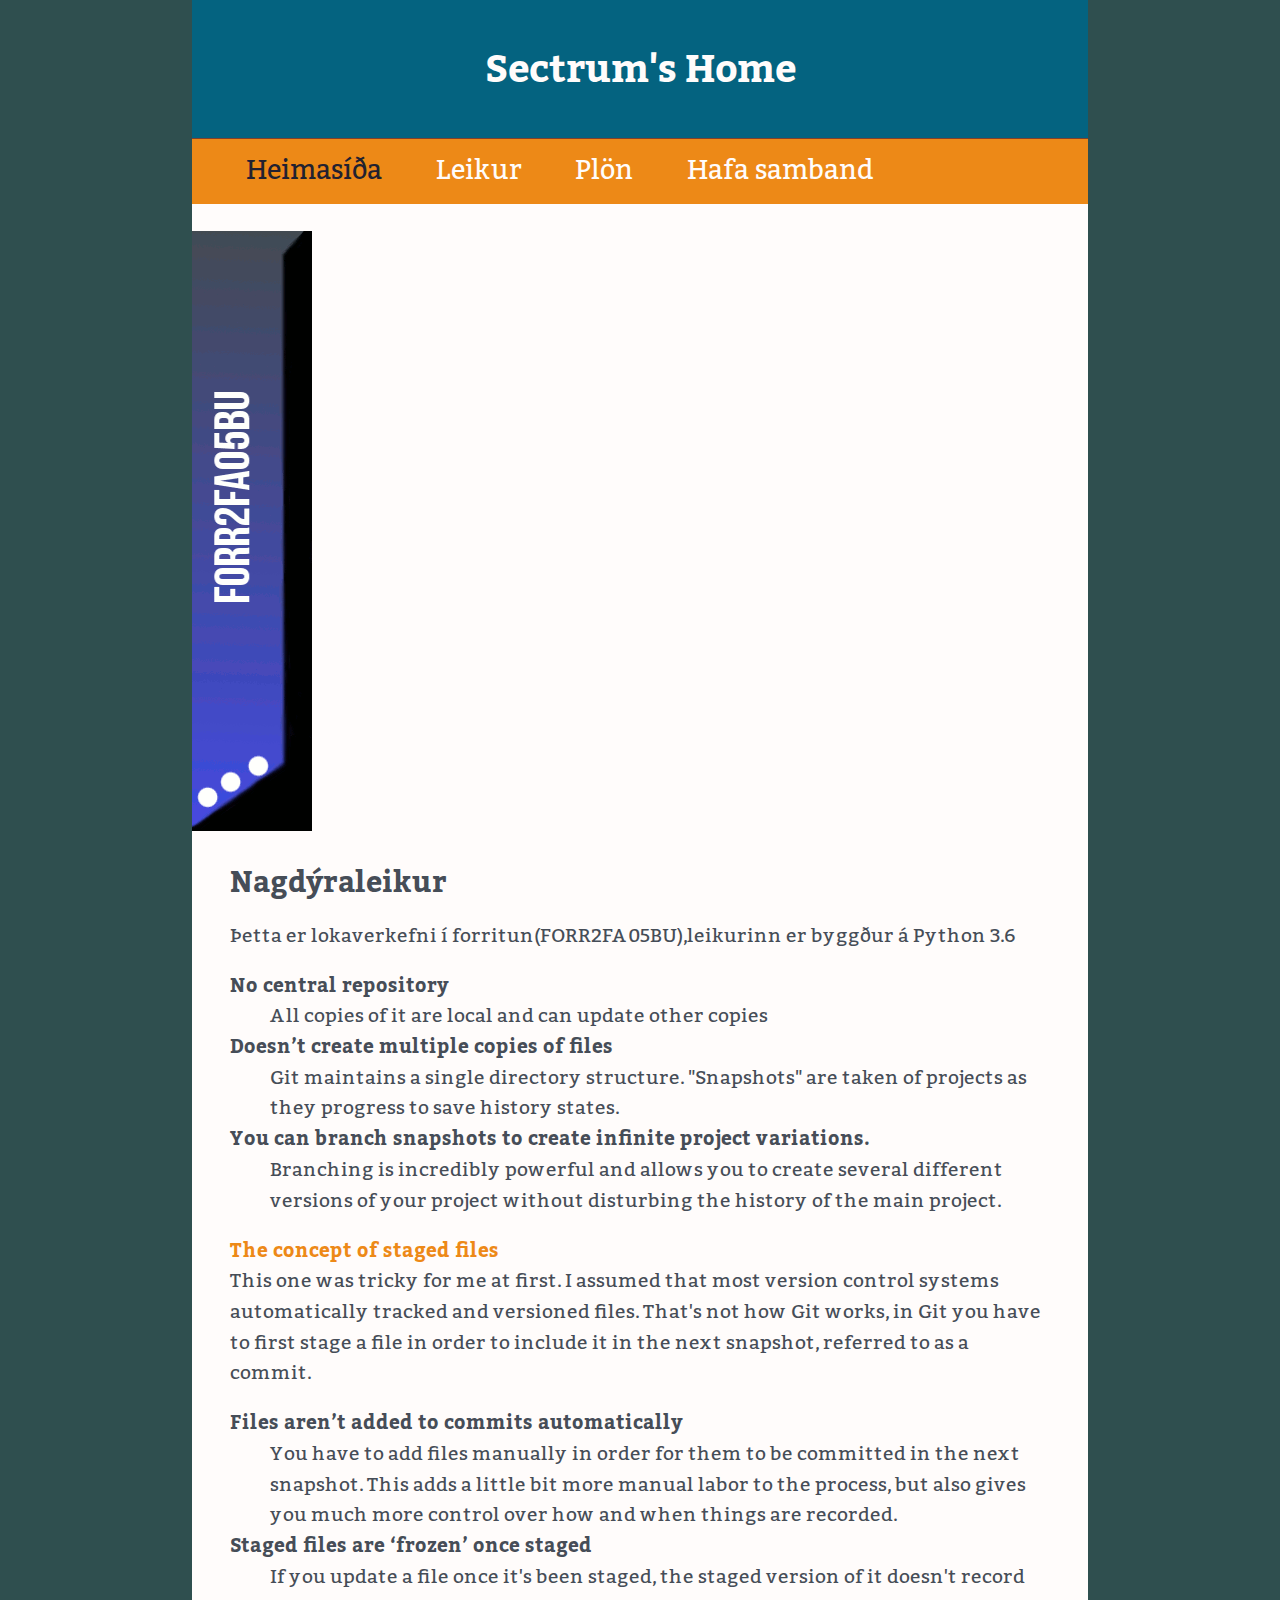
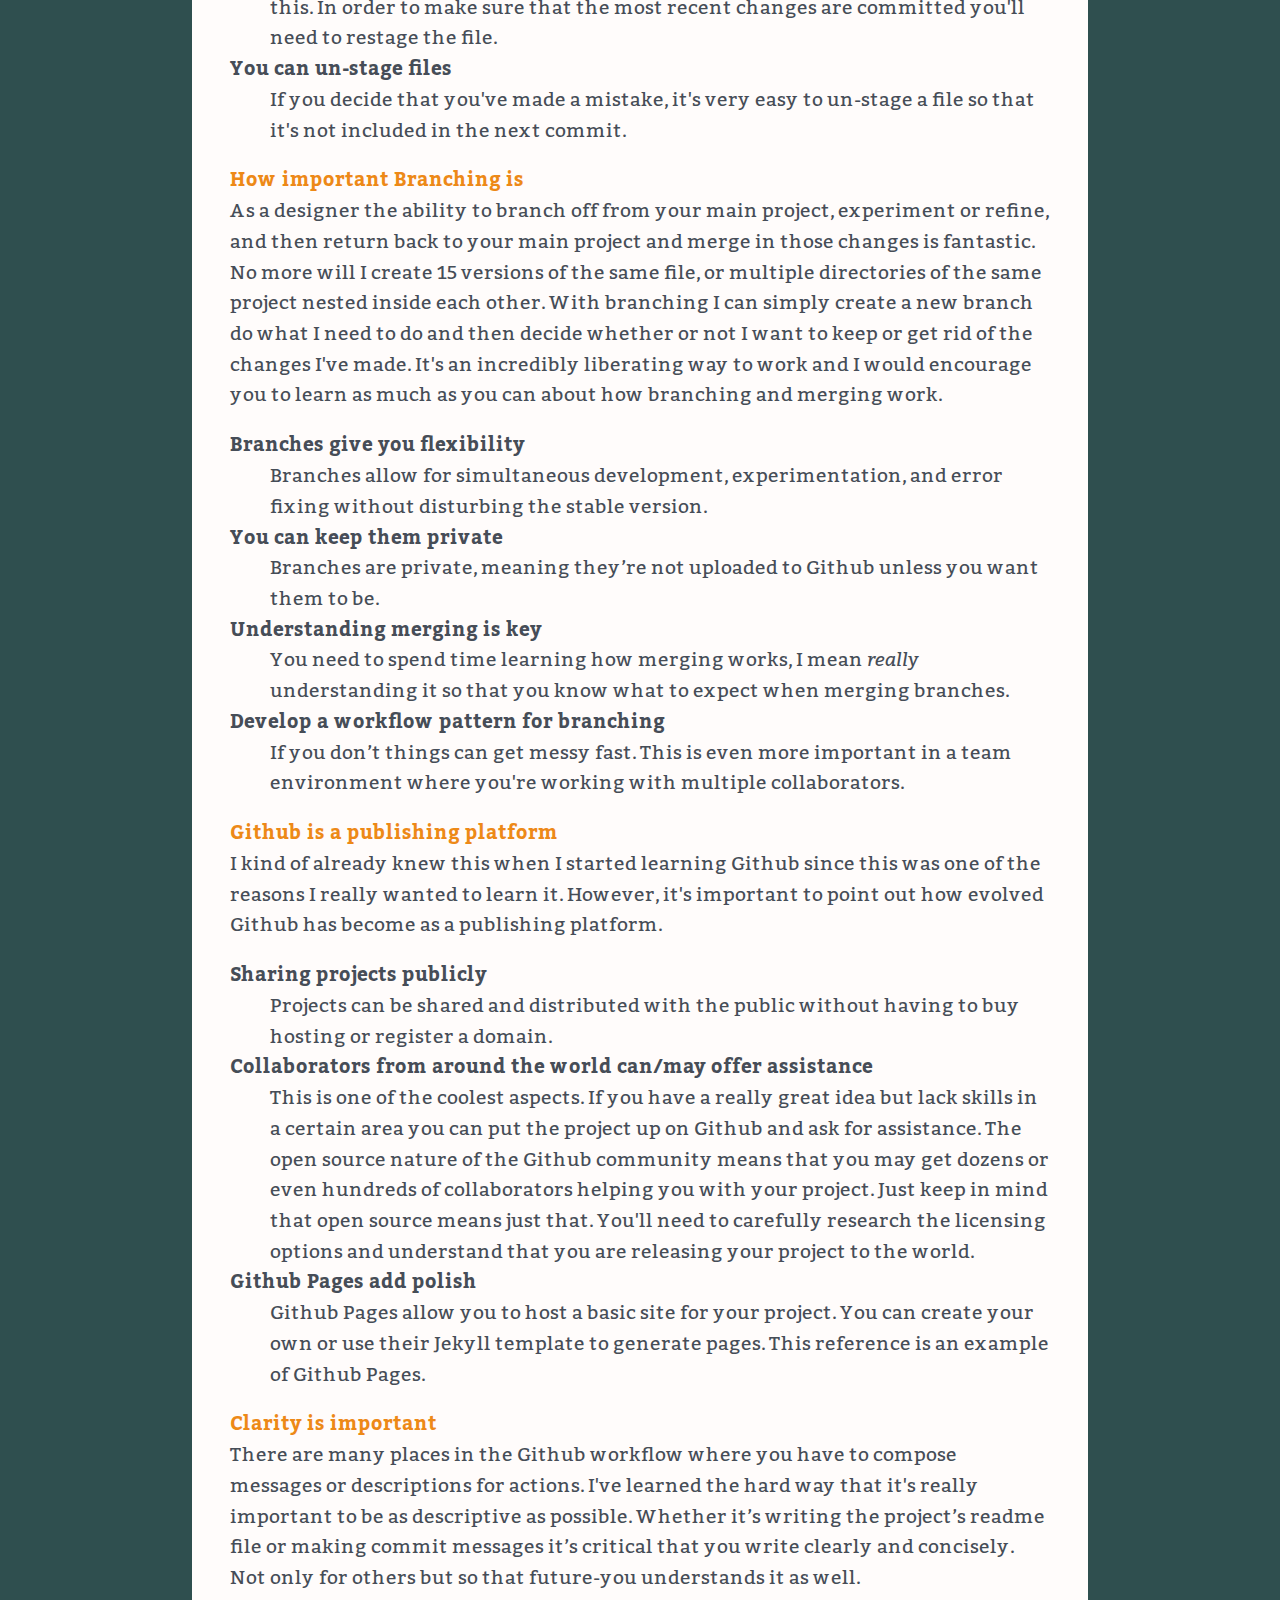
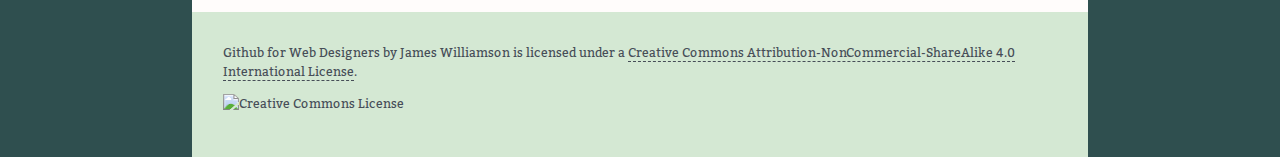
==== docs/index.html @ 7b3f7ff1 "Add files via upload" ====
<!DOCTYPE html>
<html>
  <head>
    <meta http-equiv="Content-Type" content="text/html; charset=UTF-8">
    <meta http-equiv="X-UA-Compatible" content="IE=edge,chrome=1">
    <meta name="viewport" content="width=device-width">
    <title>Learning Github</title>
    <meta name="description" content="Github for Web Designers">
    <link rel="stylesheet" href="main.css">
  </head>

  <body>
    <header>
     <h1> <a href="index.html" title="home"> Sectrum's Home</a></h1>
    </header>
    <nav id="pageNav" role="navigation" class="cf">
      <ul>
        <li><a href="index.html" title="concepts" class="current">Heimasíða</a></li>
        <li><a href="leikur.html" title="leikur">Leikur</a></li>
        <li><a href="plan.html" title="plan">Plön</a></li>
        <li><a href="contact.html" title="contact">Hafa samband</a></li>
      </ul>
    </nav>
    <p class="gif">
      <img src="ad.gif" alt="">
    </p>
    <main>
    <h2>Nagdýraleikur</h2>
    <p>Þetta er lokaverkefni í forritun(FORR2FA05BU),leikurinn er byggður á Python 3.6
    </p>
    <dl>
      <dt>No central repository
      </dt>
      <dd>All copies of it are local and can update other copies</dd>
      <dt>Doesn’t create multiple copies of files
      </dt>
      <dd>Git maintains a single directory structure. "Snapshots" are taken of projects as they progress to save history states.</dd>
      <dt>You can branch snapshots to create infinite project variations.
      </dt>
      <dd>Branching is incredibly powerful and allows you to create several different versions of your project without disturbing the history of the main project.</dd>
    </dl>
    <h4>The concept of staged files</h4>
    <p>This one was tricky for me at first. I assumed that most version control systems automatically tracked and versioned files. That's not how Git works, in Git you have to first stage a file in order to include it in the next snapshot, referred to as a commit.</p>
    <dl>
      <dt>Files aren’t added to commits automatically
      </dt>
      <dd>You have to add files manually in order for them to be committed in the next snapshot. This adds a little bit more manual labor to the process, but also gives you much more control over how and when things are recorded.</dd>
      <dt>Staged files are ‘frozen’ once staged
      </dt>
      <dd>If you update a file once it's been staged, the staged version of it doesn't record this. In order to make sure that the most recent changes are committed you'll need to restage the file.</dd>
      <dt>You can un-stage files
      </dt>
      <dd>If you decide that you've made a mistake, it's very easy to un-stage a file so that it's not included in the next commit.</dd>
    </dl>
    <h4>How important Branching is</h4>
    <p>As a designer the ability to branch off from your main project, experiment or refine, and then return back to your main project and merge in those changes is fantastic. No more will I create 15 versions of the same file, or multiple directories of the same project nested inside each other. With branching I can simply create a new branch do what I need to do and then decide whether or not I want to keep or get rid of the changes I've made. It's an incredibly liberating way to work and I would encourage you to learn as much as you can about how branching and merging work.</p>
    <dl>
      <dt>Branches give you flexibility
      </dt>
      <dd>Branches allow for simultaneous development, experimentation, and error fixing without disturbing the stable version. </dd>
      <dt>You can keep them private
      </dt>
      <dd>Branches are private, meaning they’re not uploaded to Github unless you want them to be.</dd>
      <dt>Understanding merging is key
      </dt>
      <dd>You need to spend time learning how merging works, I mean <em>really</em> understanding it so that you know what to expect when merging branches.</dd>
      <dt>Develop a workflow pattern for branching 
      </dt>
      <dd>If you don’t things can get messy fast. This is even more important in a team environment where you're working with multiple collaborators.</dd>
    </dl>
    <h4>Github is a publishing platform</h4>
    <p>I kind of already knew this when I started learning Github since this was one of the reasons I really wanted to learn it. However, it's important to point out how evolved Github has become as a publishing platform.</p>
    <dl>
      <dt>Sharing projects publicly
      </dt>
      <dd>Projects can be shared and distributed with the public without having to buy hosting or register a domain.</dd>
      <dt>Collaborators from around the world can/may offer assistance
      </dt>
      <dd>This is one of the coolest aspects. If you have a really great idea but lack skills in a certain area you can put the project up on Github and ask for assistance. The open source nature of the Github community means that you may get dozens or even hundreds of collaborators helping you with your project. Just keep in mind that open source means just that. You'll need to carefully research the licensing options and understand that you are releasing your project to the world.</dd>
      <dt>Github Pages add polish
      </dt>
      <dd>Github Pages allow you to host a basic site for your project. You can create your own or use their Jekyll template to generate pages. This reference is an example of Github Pages.</dd>
    </dl>
    <h4>Clarity is important</h4>
    <p>There are many places in the Github workflow where you have to compose messages or descriptions for actions. I've learned the hard way that it's really important to be as descriptive as possible. Whether it’s writing the project’s readme file or making commit messages it’s critical that you write clearly and concisely. Not only for others but so that future-you understands it as well.
      </p><figure></figure>
    <p></p>
    </main>
    <footer>
      <p class="license">Github for Web Designers</span> by James Williamson</a> is licensed under a <a rel="license" href="http://creativecommons.org/licenses/by-nc-sa/4.0/">Creative Commons Attribution-NonCommercial-ShareAlike 4.0 International License</a>. <a rel="license" href="http://creativecommons.org/licenses/by-nc-sa/4.0/" class="img"><br><img alt="Creative Commons License" src="88x31.png"></a></p>
    </footer>
</body>
</html>
<!-- --->
---- docs/main.css ----
@font-face {
    font-family: 'bitter';
    src: url('../_fonts/bitter-regular.eot');
    }

@font-face {
    font-family: 'bitter';
    src: url([data-uri]) format('woff'),
         url('../_fonts/bitter-regular.ttf') format('truetype'),
         url('../_fonts/bitter-regular.svg#bitter') format('svg');
    font-weight: normal;
    font-style: normal;
}

@font-face {
    font-family: 'bitter';
    src: url('../_fonts/bitter-italic.eot');
    }

@font-face {
    font-family: 'bitter';
    src: url([data-uri]) format('woff'),
         url('../_fonts/bitter-italic.ttf') format('truetype'),
         url('../_fonts/bitter-italic.svg#bitter') format('svg');
    font-weight: normal;
    font-style: italic;
}
@font-face {
    font-family: 'bitter';
    src: url('../_fonts/bitter-bold.eot');
    }

@font-face {
    font-family: 'bitter';
    src: url([data-uri]) format('woff'),
         url('../_fonts/bitter-bold.ttf') format('truetype'),
         url('../_fonts/bitter-bold.svg#bitter') format('svg');
    font-weight: bold;
    font-style: normal;
}

@font-face {
    font-family: 'bitter';
    src: url('../_fonts/bitter-bolditalic.eot');
    }

@font-face {
    font-family: 'bitter';
    src: url([data-uri]) format('woff'),
         url('../_fonts/bitter-bolditalic.ttf') format('truetype'),
         url('../_fonts/bitter-bolditalic.svg#bitter') format('svg');
    font-weight: bold;
    font-style: italic;
}

@font-face {
    font-family: 'chunky_mobile';
    src: url('../_fonts/chunkymobile-regular.eot');
    }

@font-face {
    font-family: 'chunky_mobile';
    src: url([data-uri]) format('woff'),
         url('../_fonts/chunkymobile-regular.ttf') format('truetype'),
         url('../_fonts/chunkymobile-regular.svg#chunky_mobile') format('svg');
    font-weight: normal;
    font-style: normal;
}

html {
  -ms-text-size-adjust: 100%;
  -webkit-text-size-adjust: 100%;
  background: rgb(47,79,79);
}
html, body  {
	margin: 0;
}
body {
	background: rgb(255,252,251);
	margin: 0 auto;
	width: 70%;
	font-family: bitter, Georgia, serif;
	font-size: 1.2em;
	font-weight: 400;
	line-height:1.6;
	-webkit-box-sizing: border-box;
	-moz-box-sizing: border-box;
	box-sizing: border-box;
	color: rgb(70,77,87);
}
article,aside,details,figcaption,figure,footer,header,main,nav,section,summary {
  display: block;
}

h1,h2,h3,h4,h5,h6,p {
	margin-top: 0;
	margin-bottom:1em;
}
h4 {
	margin-bottom: 0;
	color: rgb(237,137,23);
}


a {
  background: transparent;
  color: inherit;
  text-decoration: none;
  border-bottom: 1px dashed;
}

a.img, a.img:hover {
	border: none;
}
a:active,
a:hover {
  outline: 0;
  border: none;
  background: rgb(112,128,144);
}

b,strong {
  font-weight: bold;
}

sub,
sup {
  font-size: 75%;
  line-height: 0;
  position: relative;
  vertical-align: baseline;
}
sup {
  top: -0.5em;
}
sub {
  bottom: -0.25em;
}
img {
  border: 0;
  max-width: 100%; 
}

svg:not(:root) {
  overflow: hidden;
}

pre {
	background: black;
	padding: 1em 2em;
	color: #F2EFB5;
	font-size: 1.4em;
	white-space: pre-wrap; 
 	white-space: -moz-pre-wrap;  
	white-space: -pre-wrap;      
	white-space: -o-pre-wrap;  
	word-wrap: break-word;
	overflow: auto;
	margin-bottom: 0.2em;
}
 span[data-icon]:before {
	font-family: chunky_mobile;
	content: attr(data-icon);
	speak: none;
	font-weight: 400;
	font-style: normal;
	font-variant: normal;
	text-transform:none;
	display: inline-block;
	font-size: 2em;
	line-height: 1;
	-webkit-font-smoothing: antialiased;
	-moz-osx-font-smoothing: grayscale;
    }
	
header,main,footer {
	padding: 0 2em;
}
header {
	 border-bottom:1px solid rgb(127,64,45);
	 background: rgb(4,99,128);
	 text-align: center;
 }
header a {
	border: none;
}

header a:hover {
	background: none;
}
header h1 {
	 color: rgb(255,252,251);
	 padding-top: 1em;
 }
nav {
	margin-bottom: 1.4em;
}
nav ul {
	list-style: none;
}
nav ul, nav li {
	margin: 0;
	padding: 0;
}
nav a {
	text-align: center;
	font-size:1.4em;
	color: rgb(4,99,128);
	font-weight: bold;
	display: block;
	border: none;
	margin-bottom:0.5em;
}
nav a:hover {
	background: none;
}
 main h2 {
	 margin-top: 0.2em;
	 margin-bottom: 0.5em;
 }
  main h3 {
	 margin-top: 0.2em;
	 margin-bottom: 0;
 }
 main h4 {
	 margin-top: 0.5em;
 }
 main dt {
	 font-weight: bold;
 }
 .glossary dd {
	 margin-bottom:1.4em;
 }
 pre + p {
	 margin-bottom: 2em;
 }
 footer {
	 background: rgb(212,232,211);
	 padding: 2em;
	 font-size: 0.8em;
	 margin-top:1em;
 }
 .license {
	 font-size: 0.8em;
 }
 .license img {
	 display:block;
	 margin-top: 1em;
	 border: 0;
 }


button, input,optgroup,select,textarea {
  margin: 0;
}


button {
  overflow: visible;
}

button,
html input[type="button"],
input[type="reset"],
input[type="submit"] {
  -webkit-appearance: button; 
  cursor: pointer; 
}
button::-moz-focus-inner,
input::-moz-focus-inner {
  border: 0;
  padding: 0;
}

input {
  line-height: normal;
}


input[type="search"] {
  -webkit-appearance: textfield;
  -moz-box-sizing: content-box;
  -webkit-box-sizing: content-box;
  box-sizing: content-box;
}

input[type="search"]::-webkit-search-cancel-button,
input[type="search"]::-webkit-search-decoration {
  -webkit-appearance: none;
}

textarea {
  overflow: auto;
}
.cf:before,
.cf:after {
    content:"";
    display:table;
}
.cf:after {
    clear:both;
}
.cf {
    zoom:1;
}
.cr {
	clear: right;
}
.cl {
	clear: left;
}
.cb {
	clear: both;
}
.block {
	display: block;
}
.inline-block {
	display: inline-block;
}

@media only screen and (max-width : 60em) {
body {
		 width: 100%;
		 margin: 0;
	 }
span[data-icon]:before {
	display:block;
	margin-bottom: 0.2em;
    }	
header h1 {
		font-size: 1.4em;
}
pre {
	font-size: 1em;
}
dd {
	padding: 0;
	margin-left: 0;
	margin-bottom: 0.6em;
}
}
/*  navigation */
@media only screen and (min-width : 48em) {
nav {
	margin-bottom: 1.4em;
	background:rgb(237,137,23);
	height: 3em;
	padding: 0.2em 0;
}
nav ul {
	list-style: none;
}
nav ul, nav li {
	margin: 0;
	padding: 0;
}
nav li {
	float:left;
}
nav a {
	font-size:1.4em;
	color: rgb(255,252,251);
	display: block;
	border: none;
	line-height:2;
	font-weight:normal;
	margin-left: 2em;
}
nav a.current {
	color: rgb(34,33,48);
}
nav a:hover {
	background: none;
	color: rgb(34,33,48);
}
}
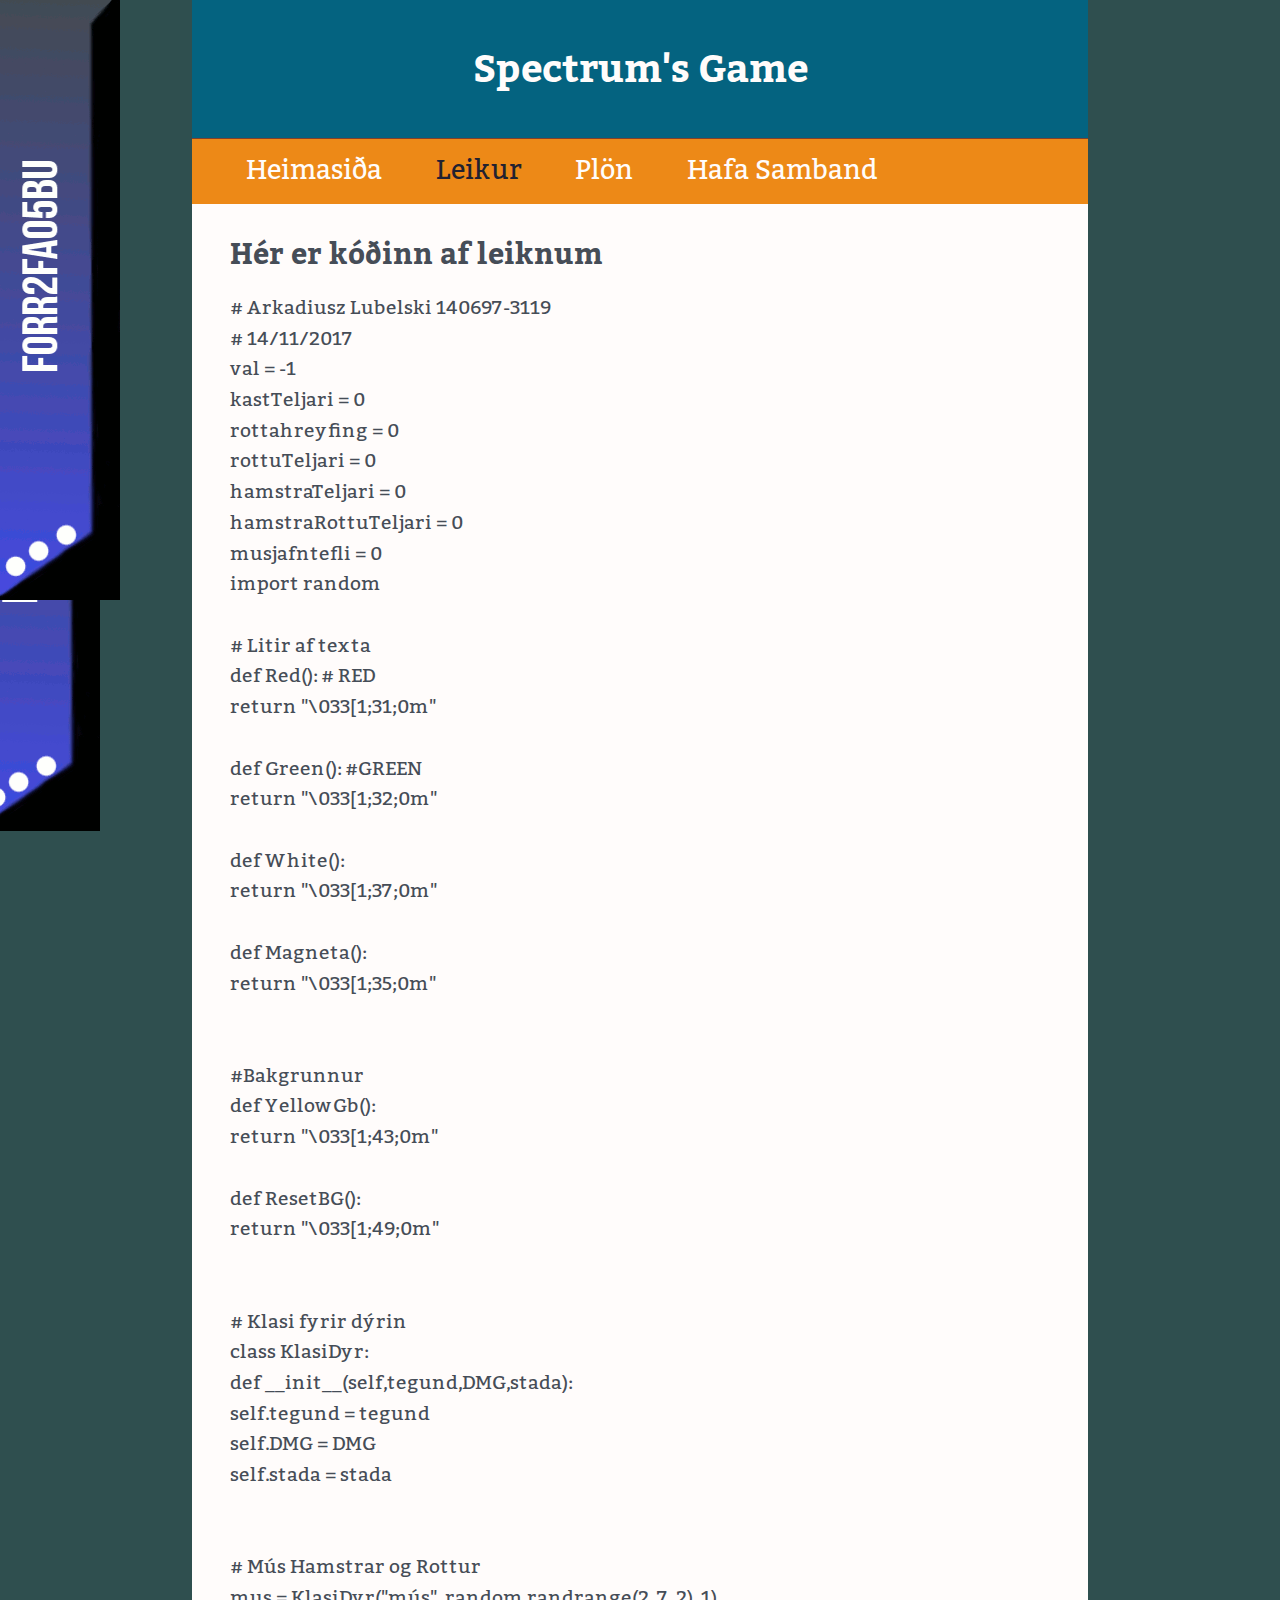
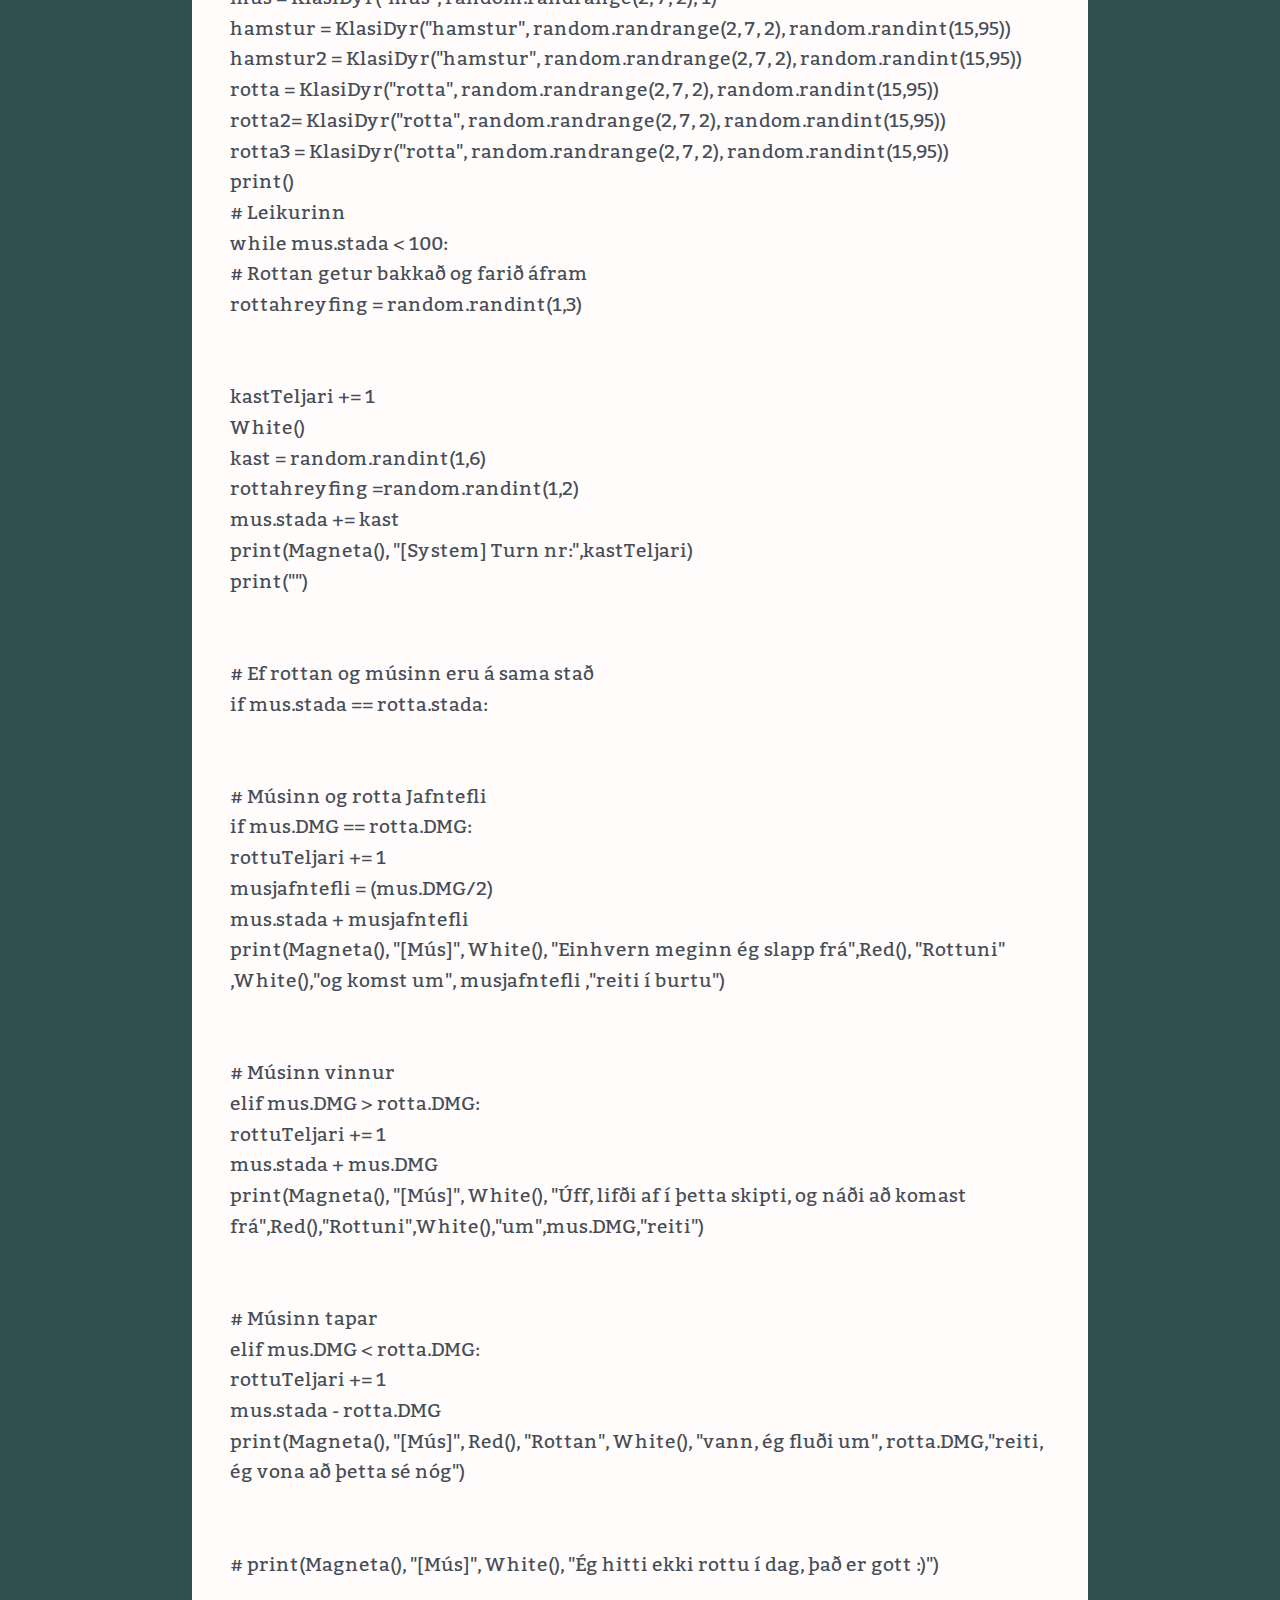
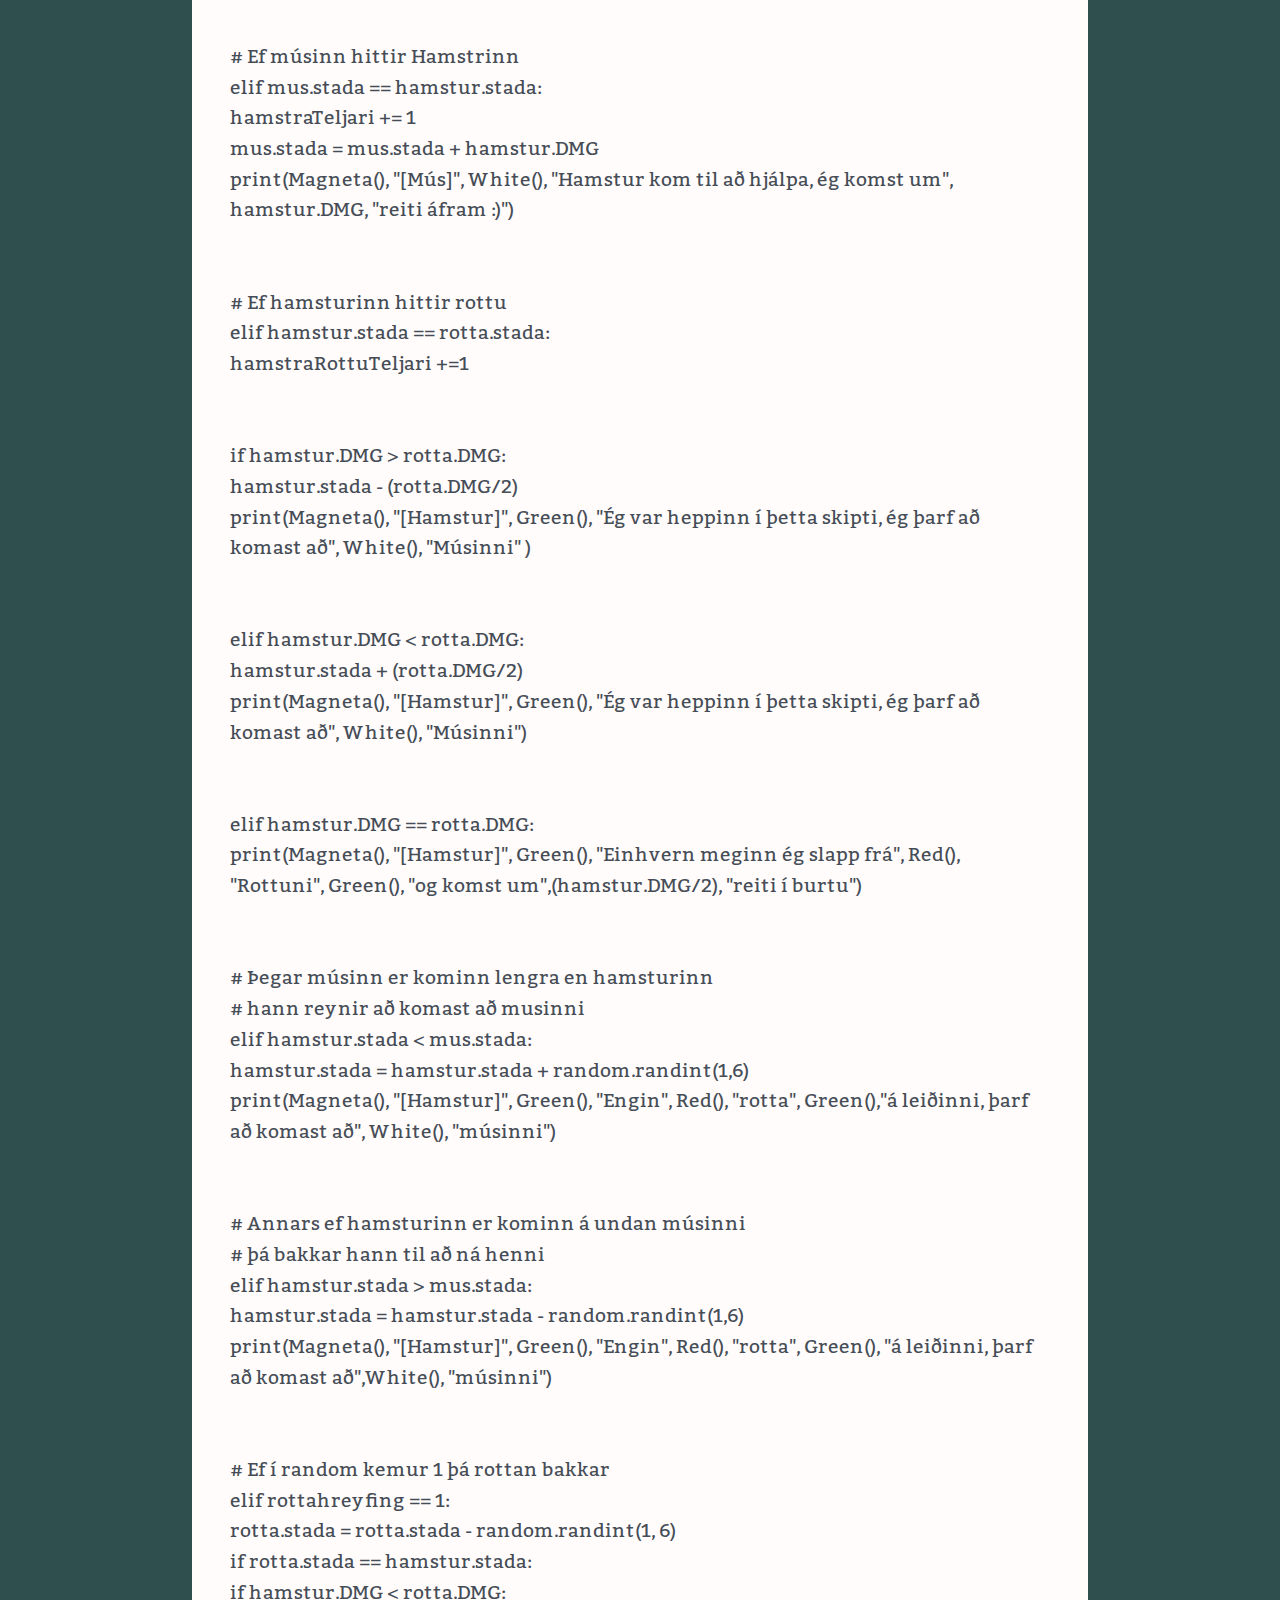
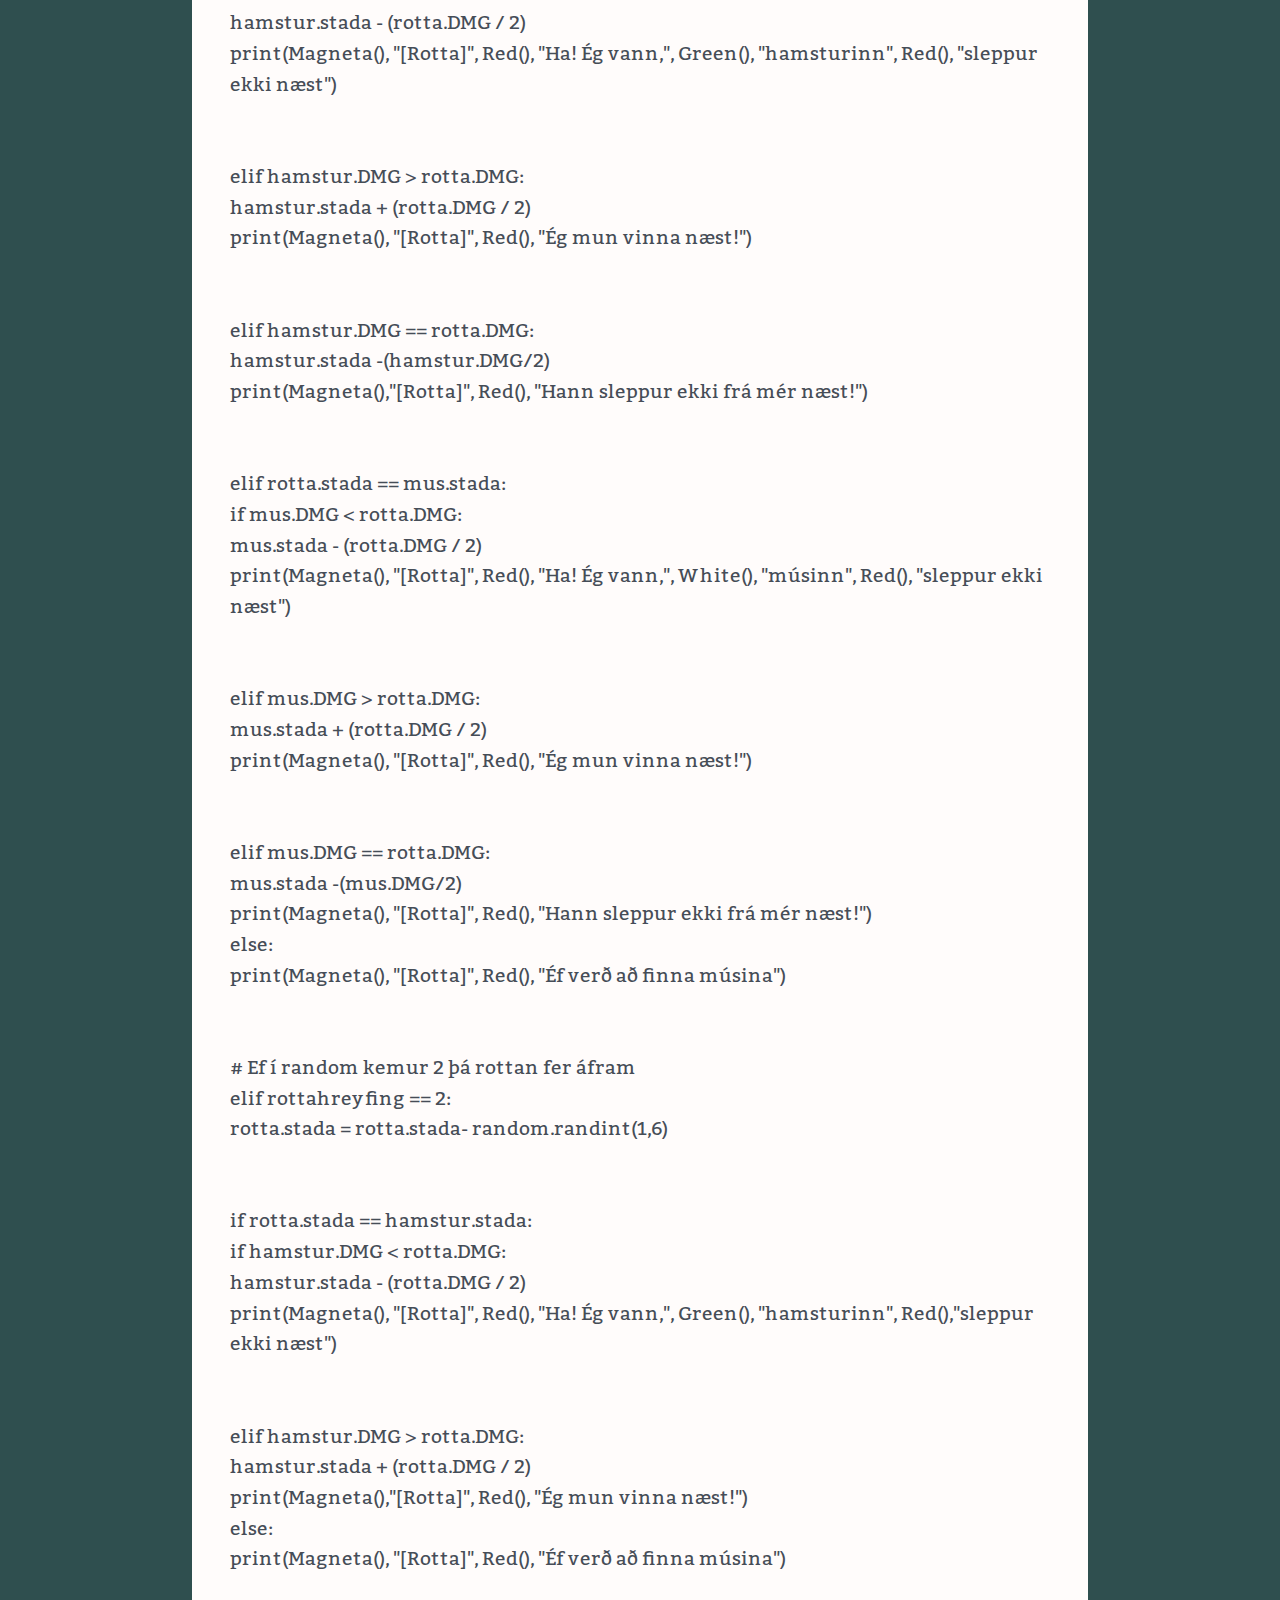
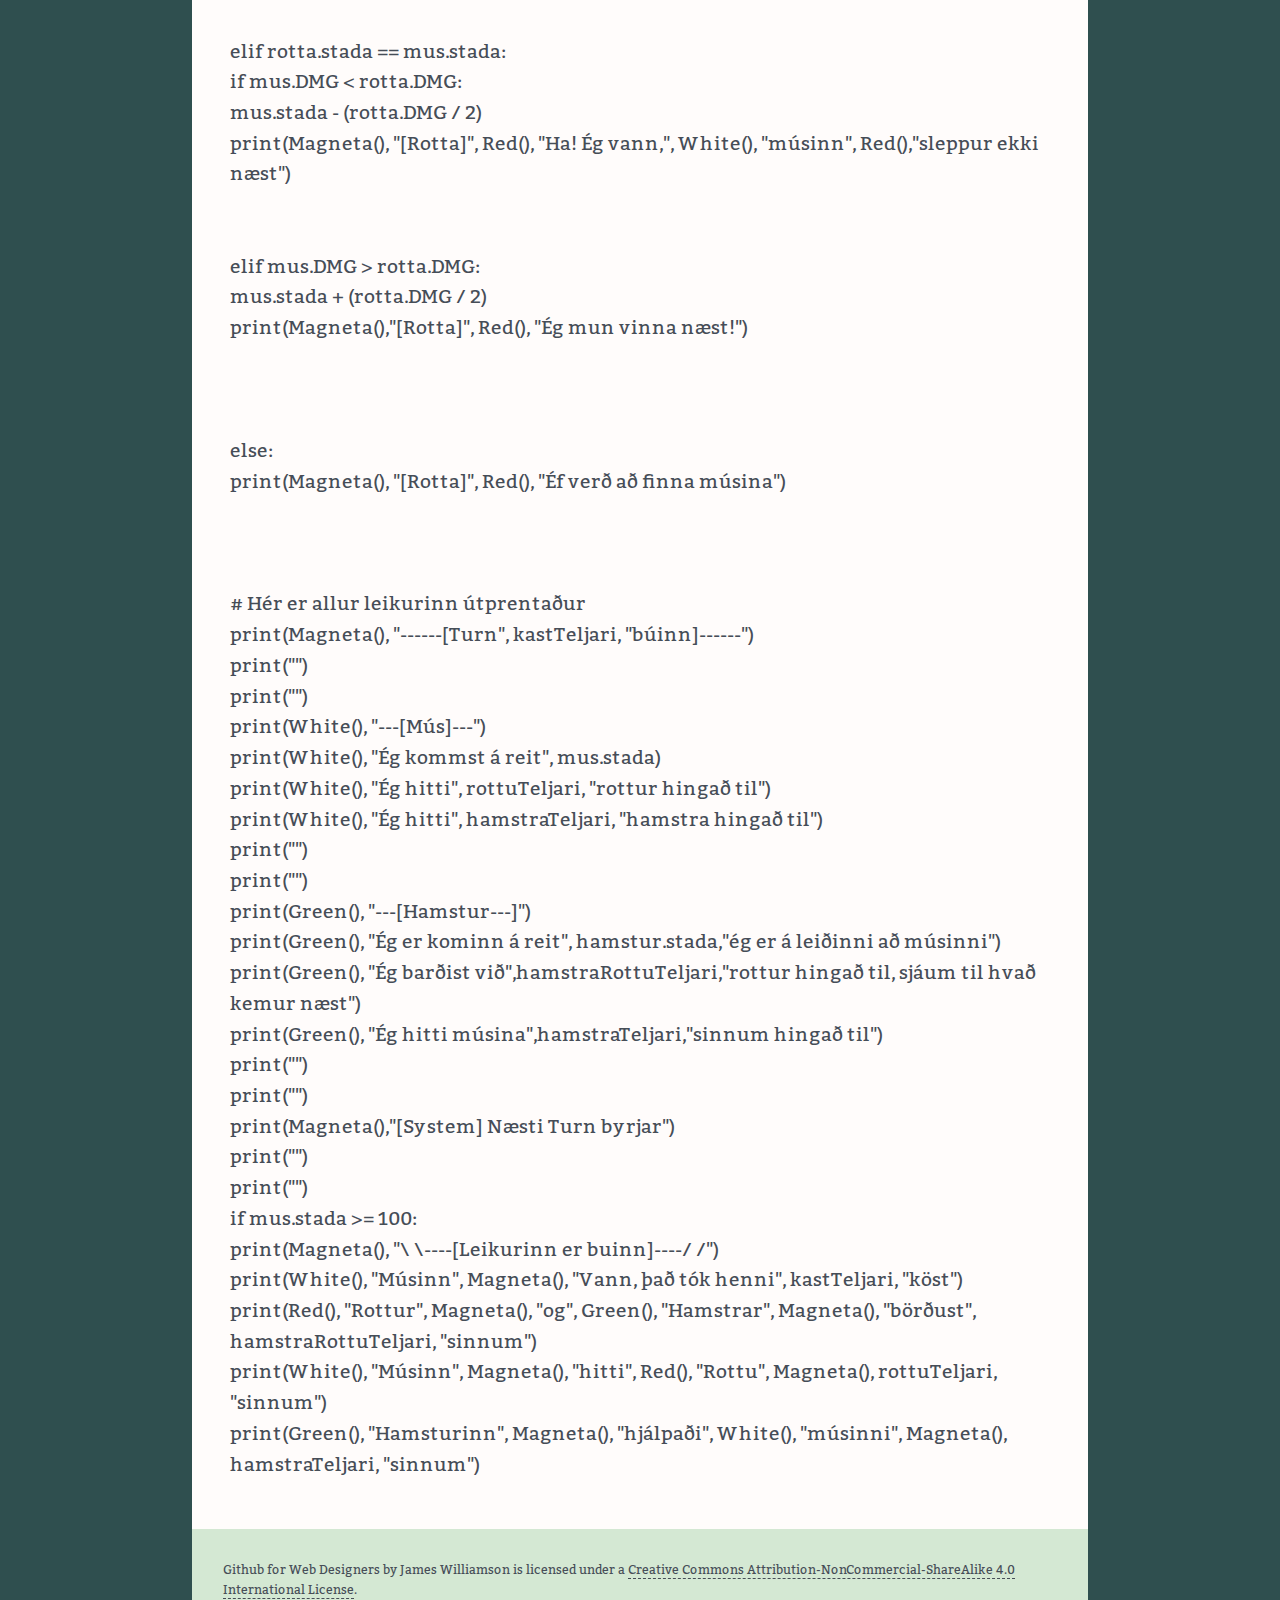
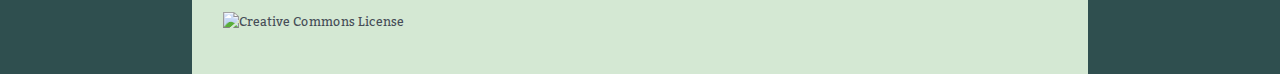
==== commit 7fdf6b60: "Update index.html" ====
--- a/docs/index.html
+++ b/docs/index.html
@@ -4,91 +4,250 @@
     <meta http-equiv="Content-Type" content="text/html; charset=UTF-8">
     <meta http-equiv="X-UA-Compatible" content="IE=edge,chrome=1">
     <meta name="viewport" content="width=device-width">
-    <title>Learning Github</title>
+    <title>Lokaverkefni</title>
     <meta name="description" content="Github for Web Designers">
     <link rel="stylesheet" href="main.css">
   </head>
-
   <body>
     <header>
-     <h1> <a href="index.html" title="home"> Sectrum's Home</a></h1>
+     <h1> <a href="index.html" title="home"></span>Spectrum's Game</a></h1>
     </header>
     <nav id="pageNav" role="navigation" class="cf">
       <ul>
-        <li><a href="index.html" title="concepts" class="current">Heimasíða</a></li>
-        <li><a href="leikur.html" title="leikur">Leikur</a></li>
+        <li><a href="index.html" title="heimasida">Heimasiða</a></li>
+        <li><a href="leikur.html" title="leikur" class="current">Leikur</a>
         <li><a href="plan.html" title="plan">Plön</a></li>
-        <li><a href="contact.html" title="contact">Hafa samband</a></li>
+        <li><a href="contact.html" title="samband">Hafa Samband</a></li>
       </ul>
     </nav>
-    <p class="gif">
+    <main>
+    <p class="gif" style="position: fixed; float: left; margin-left: -250px">
       <img src="ad.gif" alt="">
     </p>
-    <main>
-    <h2>Nagdýraleikur</h2>
-    <p>Þetta er lokaverkefni í forritun(FORR2FA05BU),leikurinn er byggður á Python 3.6
+    <p class="gif" style="    position:fixed;
+     top: 0;
+     left: 0;
+     width: 100%;">
+      <img src="ad.gif" alt="">
     </p>
-    <dl>
-      <dt>No central repository
-      </dt>
-      <dd>All copies of it are local and can update other copies</dd>
-      <dt>Doesn’t create multiple copies of files
-      </dt>
-      <dd>Git maintains a single directory structure. "Snapshots" are taken of projects as they progress to save history states.</dd>
-      <dt>You can branch snapshots to create infinite project variations.
-      </dt>
-      <dd>Branching is incredibly powerful and allows you to create several different versions of your project without disturbing the history of the main project.</dd>
-    </dl>
-    <h4>The concept of staged files</h4>
-    <p>This one was tricky for me at first. I assumed that most version control systems automatically tracked and versioned files. That's not how Git works, in Git you have to first stage a file in order to include it in the next snapshot, referred to as a commit.</p>
-    <dl>
-      <dt>Files aren’t added to commits automatically
-      </dt>
-      <dd>You have to add files manually in order for them to be committed in the next snapshot. This adds a little bit more manual labor to the process, but also gives you much more control over how and when things are recorded.</dd>
-      <dt>Staged files are ‘frozen’ once staged
-      </dt>
-      <dd>If you update a file once it's been staged, the staged version of it doesn't record this. In order to make sure that the most recent changes are committed you'll need to restage the file.</dd>
-      <dt>You can un-stage files
-      </dt>
-      <dd>If you decide that you've made a mistake, it's very easy to un-stage a file so that it's not included in the next commit.</dd>
-    </dl>
-    <h4>How important Branching is</h4>
-    <p>As a designer the ability to branch off from your main project, experiment or refine, and then return back to your main project and merge in those changes is fantastic. No more will I create 15 versions of the same file, or multiple directories of the same project nested inside each other. With branching I can simply create a new branch do what I need to do and then decide whether or not I want to keep or get rid of the changes I've made. It's an incredibly liberating way to work and I would encourage you to learn as much as you can about how branching and merging work.</p>
-    <dl>
-      <dt>Branches give you flexibility
-      </dt>
-      <dd>Branches allow for simultaneous development, experimentation, and error fixing without disturbing the stable version. </dd>
-      <dt>You can keep them private
-      </dt>
-      <dd>Branches are private, meaning they’re not uploaded to Github unless you want them to be.</dd>
-      <dt>Understanding merging is key
-      </dt>
-      <dd>You need to spend time learning how merging works, I mean <em>really</em> understanding it so that you know what to expect when merging branches.</dd>
-      <dt>Develop a workflow pattern for branching 
-      </dt>
-      <dd>If you don’t things can get messy fast. This is even more important in a team environment where you're working with multiple collaborators.</dd>
-    </dl>
-    <h4>Github is a publishing platform</h4>
-    <p>I kind of already knew this when I started learning Github since this was one of the reasons I really wanted to learn it. However, it's important to point out how evolved Github has become as a publishing platform.</p>
-    <dl>
-      <dt>Sharing projects publicly
-      </dt>
-      <dd>Projects can be shared and distributed with the public without having to buy hosting or register a domain.</dd>
-      <dt>Collaborators from around the world can/may offer assistance
-      </dt>
-      <dd>This is one of the coolest aspects. If you have a really great idea but lack skills in a certain area you can put the project up on Github and ask for assistance. The open source nature of the Github community means that you may get dozens or even hundreds of collaborators helping you with your project. Just keep in mind that open source means just that. You'll need to carefully research the licensing options and understand that you are releasing your project to the world.</dd>
-      <dt>Github Pages add polish
-      </dt>
-      <dd>Github Pages allow you to host a basic site for your project. You can create your own or use their Jekyll template to generate pages. This reference is an example of Github Pages.</dd>
-    </dl>
-    <h4>Clarity is important</h4>
-    <p>There are many places in the Github workflow where you have to compose messages or descriptions for actions. I've learned the hard way that it's really important to be as descriptive as possible. Whether it’s writing the project’s readme file or making commit messages it’s critical that you write clearly and concisely. Not only for others but so that future-you understands it as well.
-      </p><figure></figure>
-    <p></p>
-    </main>
+    <h2>Hér er kóðinn af leiknum</h2>
+    <p>
+        # Arkadiusz Lubelski 140697-3119
+        <br>
+# 14/11/2017
+        <br>
+
+
+val = -1
+        <br>
+kastTeljari = 0
+        <br>
+rottahreyfing = 0
+        <br>
+rottuTeljari = 0
+        <br>
+hamstraTeljari = 0
+        <br>
+hamstraRottuTeljari = 0
+        <br>
+musjafntefli = 0
+        <br>
+import random
+        <br>
+                <br>
+
+# Litir af texta        <br>
+def Red():  # RED        <br>
+    return "\033[1;31;0m"        <br>        <br>
+def Green(): #GREEN        <br>
+    return "\033[1;32;0m"        <br>        <br>
+def White():        <br>
+    return "\033[1;37;0m"        <br>        <br>
+def Magneta():        <br>
+    return "\033[1;35;0m"        <br>
+        <br>        <br>
+#Bakgrunnur        <br>
+def YellowGb():        <br>
+    return "\033[1;43;0m"        <br>        <br>
+def ResetBG():        <br>
+    return "\033[1;49;0m"        <br>
+        <br>        <br>
+# Klasi fyrir dýrin        <br>
+class KlasiDyr:        <br>
+    def __init__(self,tegund,DMG,stada):        <br>
+        self.tegund = tegund        <br>
+        self.DMG = DMG        <br>
+        self.stada = stada        <br>
+        <br>        <br>
+# Mús Hamstrar og Rottur        <br>
+mus = KlasiDyr("mús", random.randrange(2, 7, 2), 1)        <br>
+hamstur = KlasiDyr("hamstur", random.randrange(2, 7, 2), random.randint(15,95))        <br>
+hamstur2 = KlasiDyr("hamstur", random.randrange(2, 7, 2), random.randint(15,95))        <br>
+rotta = KlasiDyr("rotta", random.randrange(2, 7, 2),  random.randint(15,95))        <br>
+rotta2= KlasiDyr("rotta", random.randrange(2, 7, 2), random.randint(15,95))        <br>
+rotta3 = KlasiDyr("rotta", random.randrange(2, 7, 2), random.randint(15,95))        <br>
+print()        <br>
+# Leikurinn        <br>
+while mus.stada < 100:        <br>
+    # Rottan getur bakkað og farið áfram        <br>
+    rottahreyfing = random.randint(1,3)        <br>
+        <br>        <br>
+    kastTeljari += 1        <br>
+    White()        <br>
+    kast = random.randint(1,6)        <br>
+    rottahreyfing =random.randint(1,2)        <br>
+    mus.stada += kast        <br>
+    print(Magneta(), "[System] Turn nr:",kastTeljari)        <br>
+    print("")        <br>
+        <br>        <br>
+    # Ef rottan og músinn eru á sama stað        <br>
+    if mus.stada == rotta.stada:        <br>
+        <br>        <br>
+        # Músinn og rotta Jafntefli        <br>
+        if mus.DMG == rotta.DMG:        <br>
+            rottuTeljari += 1        <br>
+            musjafntefli = (mus.DMG/2)        <br>
+            mus.stada + musjafntefli        <br>
+            print(Magneta(), "[Mús]", White(), "Einhvern meginn ég slapp frá",Red(), "Rottuni" ,White(),"og komst um", musjafntefli ,"reiti í burtu")        <br>
+        <br>        <br>
+        # Músinn vinnur        <br>
+        elif mus.DMG > rotta.DMG:        <br>
+            rottuTeljari += 1        <br>
+            mus.stada + mus.DMG        <br>
+            print(Magneta(), "[Mús]", White(), "Úff, lifði af í þetta skipti, og náði að komast frá",Red(),"Rottuni",White(),"um",mus.DMG,"reiti")        <br>
+        <br>        <br>
+        # Músinn tapar        <br>
+        elif mus.DMG < rotta.DMG:        <br>
+            rottuTeljari += 1        <br>
+            mus.stada - rotta.DMG        <br>
+            print(Magneta(), "[Mús]", Red(), "Rottan", White(), "vann, ég fluði um", rotta.DMG,"reiti, ég vona að þetta sé nóg")        <br>
+        <br>        <br>
+          #  print(Magneta(), "[Mús]", White(), "Ég hitti ekki rottu í dag, það er gott :)")        <br>
+        <br>        <br>
+    # Ef músinn hittir Hamstrinn        <br>
+    elif mus.stada == hamstur.stada:        <br>
+        hamstraTeljari += 1        <br>
+        mus.stada = mus.stada + hamstur.DMG        <br>
+        print(Magneta(), "[Mús]", White(), "Hamstur kom til að hjálpa, ég komst um", hamstur.DMG, "reiti áfram :)")        <br>
+        <br>        <br>
+    # Ef hamsturinn hittir rottu        <br>
+    elif hamstur.stada == rotta.stada:        <br>
+        hamstraRottuTeljari +=1        <br>
+        <br>        <br>
+        if hamstur.DMG > rotta.DMG:        <br>
+            hamstur.stada - (rotta.DMG/2)        <br>
+            print(Magneta(), "[Hamstur]", Green(), "Ég var heppinn í þetta skipti, ég þarf að komast að", White(), "Músinni" )        <br>
+        <br>        <br>
+        elif hamstur.DMG < rotta.DMG:        <br>
+            hamstur.stada + (rotta.DMG/2)        <br>
+            print(Magneta(), "[Hamstur]", Green(), "Ég var heppinn í þetta skipti, ég þarf að komast að", White(), "Músinni")        <br>
+        <br>        <br>
+        elif hamstur.DMG == rotta.DMG:        <br>
+            print(Magneta(), "[Hamstur]", Green(), "Einhvern meginn ég slapp frá", Red(), "Rottuni", Green(), "og komst um",(hamstur.DMG/2), "reiti í burtu")        <br>
+        <br>        <br>
+    # Þegar músinn er kominn lengra en hamsturinn        <br>
+    # hann reynir að komast að musinni        <br>
+    elif hamstur.stada < mus.stada:        <br>
+        hamstur.stada = hamstur.stada + random.randint(1,6)        <br>
+        print(Magneta(), "[Hamstur]", Green(), "Engin", Red(), "rotta", Green(),"á leiðinni, þarf að komast að", White(), "músinni")        <br>
+        <br>        <br>
+    # Annars ef hamsturinn er kominn á undan músinni        <br>
+    # þá bakkar hann til að ná henni        <br>
+    elif hamstur.stada > mus.stada:        <br>
+        hamstur.stada = hamstur.stada - random.randint(1,6)        <br>
+        print(Magneta(), "[Hamstur]", Green(), "Engin", Red(), "rotta", Green(), "á leiðinni, þarf að komast að",White(), "músinni")        <br>
+        <br>        <br>
+    # Ef í random kemur 1 þá rottan bakkar        <br>
+    elif rottahreyfing == 1:        <br>
+        rotta.stada = rotta.stada - random.randint(1, 6)        <br>
+        if rotta.stada == hamstur.stada:        <br>
+            if hamstur.DMG < rotta.DMG:        <br>
+                hamstur.stada - (rotta.DMG / 2)        <br>
+                print(Magneta(), "[Rotta]", Red(), "Ha! Ég vann,", Green(), "hamsturinn", Red(), "sleppur ekki næst")        <br>
+        <br>        <br>
+            elif hamstur.DMG > rotta.DMG:        <br>
+                hamstur.stada + (rotta.DMG / 2)        <br>
+                print(Magneta(), "[Rotta]", Red(), "Ég mun vinna næst!")        <br>
+        <br>        <br>
+            elif hamstur.DMG == rotta.DMG:        <br>
+                hamstur.stada -(hamstur.DMG/2)        <br>
+                print(Magneta(),"[Rotta]", Red(), "Hann sleppur ekki frá mér næst!")        <br>
+        <br>        <br>
+        elif rotta.stada == mus.stada:        <br>
+            if mus.DMG < rotta.DMG:        <br>
+                mus.stada - (rotta.DMG / 2)        <br>
+                print(Magneta(), "[Rotta]", Red(), "Ha! Ég vann,", White(), "músinn", Red(), "sleppur ekki næst")        <br>
+        <br>        <br>
+            elif mus.DMG > rotta.DMG:        <br>
+                mus.stada + (rotta.DMG / 2)        <br>
+                print(Magneta(), "[Rotta]", Red(), "Ég mun vinna næst!")        <br>
+        <br>        <br>
+            elif mus.DMG == rotta.DMG:        <br>
+                mus.stada -(mus.DMG/2)        <br>
+                print(Magneta(), "[Rotta]", Red(), "Hann sleppur ekki frá mér næst!")        <br>
+        else:        <br>
+            print(Magneta(), "[Rotta]", Red(), "Éf verð að finna músina")        <br>
+        <br>        <br>
+    # Ef í random kemur 2 þá rottan fer áfram        <br>
+    elif rottahreyfing == 2:        <br>
+        rotta.stada = rotta.stada- random.randint(1,6)        <br>
+        <br>        <br>
+        if rotta.stada == hamstur.stada:        <br>
+            if hamstur.DMG < rotta.DMG:        <br>
+                hamstur.stada - (rotta.DMG / 2)        <br>
+                print(Magneta(), "[Rotta]", Red(), "Ha! Ég vann,", Green(), "hamsturinn", Red(),"sleppur ekki næst")        <br>
+        <br>        <br>
+            elif hamstur.DMG > rotta.DMG:        <br>
+                hamstur.stada + (rotta.DMG / 2)        <br>
+                print(Magneta(),"[Rotta]", Red(), "Ég mun vinna næst!")        <br>
+            else:        <br>
+                print(Magneta(), "[Rotta]", Red(), "Éf verð að finna músina")        <br>
+        <br>        <br>
+        elif rotta.stada == mus.stada:        <br>
+            if mus.DMG < rotta.DMG:        <br>
+                mus.stada - (rotta.DMG / 2)        <br>
+                print(Magneta(), "[Rotta]", Red(), "Ha! Ég vann,", White(), "músinn", Red(),"sleppur ekki næst")        <br>
+        <br>        <br>
+            elif mus.DMG > rotta.DMG:        <br>
+                mus.stada + (rotta.DMG / 2)        <br>
+                print(Magneta(),"[Rotta]", Red(), "Ég mun vinna næst!")        <br>
+        <br>
+        <br>
+        <br>
+        else:        <br>
+            print(Magneta(), "[Rotta]", Red(), "Éf verð að finna músina")        <br>
+        <br>
+        <br>
+        <br>
+# Hér er allur leikurinn útprentaður        <br>
+    print(Magneta(), "------[Turn", kastTeljari, "búinn]------")        <br>
+    print("")        <br>
+    print("")        <br>
+    print(White(), "---[Mús]---")        <br>
+    print(White(), "Ég kommst á reit", mus.stada)        <br>
+    print(White(), "Ég hitti", rottuTeljari, "rottur hingað til")        <br>
+    print(White(), "Ég hitti", hamstraTeljari, "hamstra hingað til")        <br>
+    print("")        <br>
+    print("")        <br>
+    print(Green(), "---[Hamstur---]")        <br>
+    print(Green(), "Ég er kominn á reit", hamstur.stada,"ég er á leiðinni að músinni")        <br>
+    print(Green(), "Ég barðist við",hamstraRottuTeljari,"rottur hingað til, sjáum til hvað kemur næst")        <br>
+    print(Green(), "Ég hitti músina",hamstraTeljari,"sinnum hingað til")        <br>
+    print("")        <br>
+    print("")        <br>
+    print(Magneta(),"[System] Næsti Turn byrjar")        <br>
+    print("")        <br>
+    print("")        <br>
+if mus.stada >= 100:        <br>
+    print(Magneta(), "\ \----[Leikurinn er buinn]----/ /")        <br>
+    print(White(), "Músinn", Magneta(), "Vann, það tók henni", kastTeljari, "köst")        <br>
+    print(Red(), "Rottur", Magneta(), "og", Green(), "Hamstrar", Magneta(), "börðust", hamstraRottuTeljari, "sinnum")        <br>
+    print(White(), "Músinn", Magneta(), "hitti", Red(), "Rottu", Magneta(), rottuTeljari, "sinnum")        <br>
+    print(Green(), "Hamsturinn", Magneta(), "hjálpaði", White(), "músinni", Magneta(), hamstraTeljari, "sinnum")        <br>
+        <br>
+
+    </p></main>
     <footer>
-      <p class="license">Github for Web Designers</span> by James Williamson</a> is licensed under a <a rel="license" href="http://creativecommons.org/licenses/by-nc-sa/4.0/">Creative Commons Attribution-NonCommercial-ShareAlike 4.0 International License</a>. <a rel="license" href="http://creativecommons.org/licenses/by-nc-sa/4.0/" class="img"><br><img alt="Creative Commons License" src="88x31.png"></a></p>
+        <p class="license">Github for Web Designers</span> by James Williamson</a> is licensed under a <a rel="license" href="http://creativecommons.org/licenses/by-nc-sa/4.0/">Creative Commons Attribution-NonCommercial-ShareAlike 4.0 International License</a>. <a rel="license" href="http://creativecommons.org/licenses/by-nc-sa/4.0/" class="img"><br><img alt="Creative Commons License" src="88x31.png"></a></p>
     </footer>
-</body>
-</html>
-<!-- --->+</body></html>
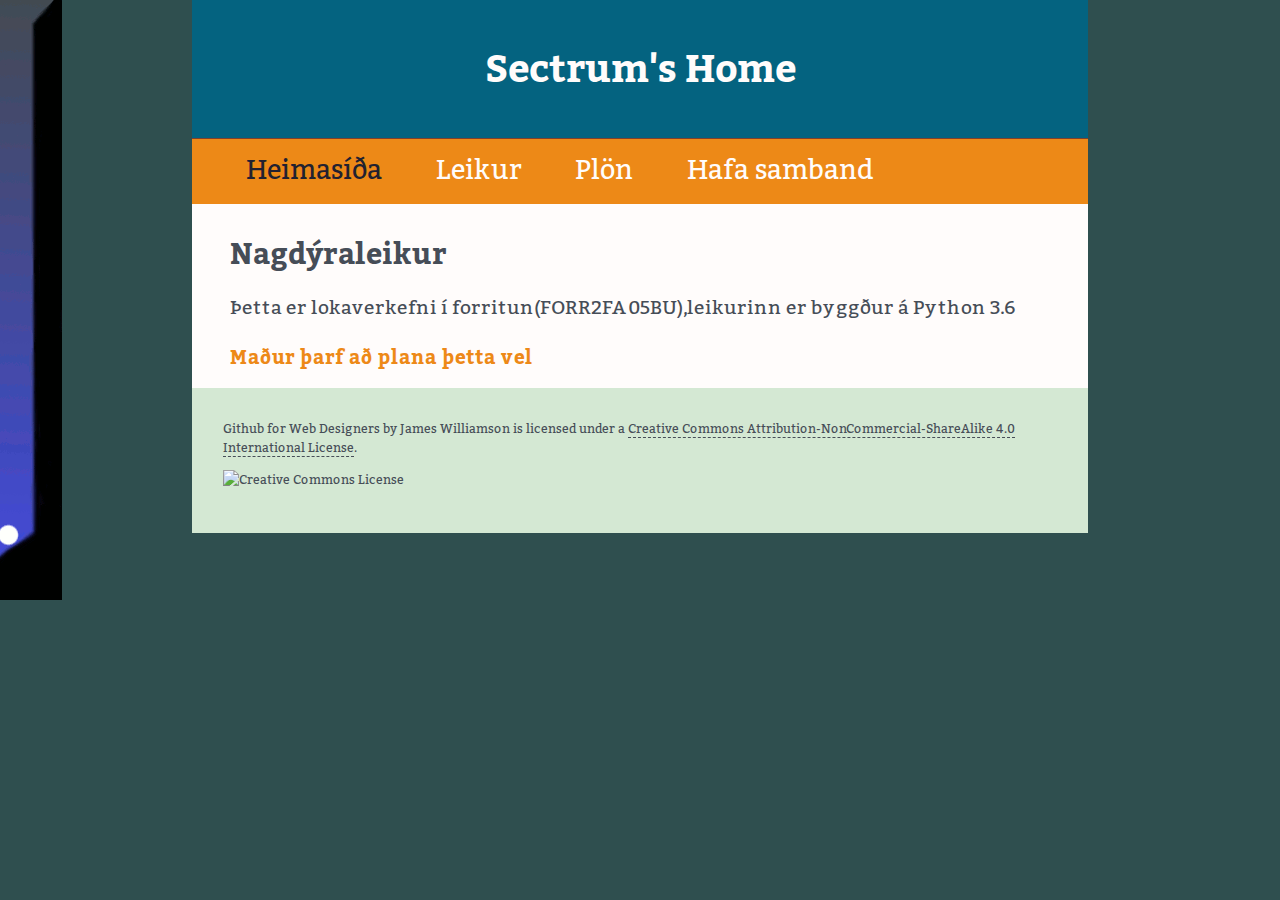
==== commit fc8ea501: "Update index.html" ====
--- a/docs/index.html
+++ b/docs/index.html
@@ -1,253 +1,41 @@
 <!DOCTYPE html>
+<p class="gif" style="position: fixed; float: left; margin-left: -250px">
+      <img src="ad.gif" alt="">
+    </p>
 <html>
   <head>
     <meta http-equiv="Content-Type" content="text/html; charset=UTF-8">
     <meta http-equiv="X-UA-Compatible" content="IE=edge,chrome=1">
     <meta name="viewport" content="width=device-width">
-    <title>Lokaverkefni</title>
+    <title>Learning Github</title>
     <meta name="description" content="Github for Web Designers">
     <link rel="stylesheet" href="main.css">
   </head>
+
   <body>
     <header>
-     <h1> <a href="index.html" title="home"></span>Spectrum's Game</a></h1>
+     <h1> <a href="index.html" title="home"> Sectrum's Home</a></h1>
     </header>
     <nav id="pageNav" role="navigation" class="cf">
       <ul>
-        <li><a href="index.html" title="heimasida">Heimasiða</a></li>
-        <li><a href="leikur.html" title="leikur" class="current">Leikur</a>
+        <li><a href="index.html" title="concepts" class="current">Heimasíða</a></li>
+        <li><a href="leikur.html" title="leikur">Leikur</a></li>
         <li><a href="plan.html" title="plan">Plön</a></li>
-        <li><a href="contact.html" title="samband">Hafa Samband</a></li>
+        <li><a href="contact.html" title="contact">Hafa samband</a></li>
       </ul>
     </nav>
+    
     <main>
-    <p class="gif" style="position: fixed; float: left; margin-left: -250px">
-      <img src="ad.gif" alt="">
+    <h2>Nagdýraleikur</h2>
+    <p>Þetta er lokaverkefni í forritun(FORR2FA05BU),leikurinn er byggður á Python 3.6
     </p>
-    <p class="gif" style="    position:fixed;
-     top: 0;
-     left: 0;
-     width: 100%;">
-      <img src="ad.gif" alt="">
-    </p>
-    <h2>Hér er kóðinn af leiknum</h2>
-    <p>
-        # Arkadiusz Lubelski 140697-3119
-        <br>
-# 14/11/2017
-        <br>
-
-
-val = -1
-        <br>
-kastTeljari = 0
-        <br>
-rottahreyfing = 0
-        <br>
-rottuTeljari = 0
-        <br>
-hamstraTeljari = 0
-        <br>
-hamstraRottuTeljari = 0
-        <br>
-musjafntefli = 0
-        <br>
-import random
-        <br>
-                <br>
-
-# Litir af texta        <br>
-def Red():  # RED        <br>
-    return "\033[1;31;0m"        <br>        <br>
-def Green(): #GREEN        <br>
-    return "\033[1;32;0m"        <br>        <br>
-def White():        <br>
-    return "\033[1;37;0m"        <br>        <br>
-def Magneta():        <br>
-    return "\033[1;35;0m"        <br>
-        <br>        <br>
-#Bakgrunnur        <br>
-def YellowGb():        <br>
-    return "\033[1;43;0m"        <br>        <br>
-def ResetBG():        <br>
-    return "\033[1;49;0m"        <br>
-        <br>        <br>
-# Klasi fyrir dýrin        <br>
-class KlasiDyr:        <br>
-    def __init__(self,tegund,DMG,stada):        <br>
-        self.tegund = tegund        <br>
-        self.DMG = DMG        <br>
-        self.stada = stada        <br>
-        <br>        <br>
-# Mús Hamstrar og Rottur        <br>
-mus = KlasiDyr("mús", random.randrange(2, 7, 2), 1)        <br>
-hamstur = KlasiDyr("hamstur", random.randrange(2, 7, 2), random.randint(15,95))        <br>
-hamstur2 = KlasiDyr("hamstur", random.randrange(2, 7, 2), random.randint(15,95))        <br>
-rotta = KlasiDyr("rotta", random.randrange(2, 7, 2),  random.randint(15,95))        <br>
-rotta2= KlasiDyr("rotta", random.randrange(2, 7, 2), random.randint(15,95))        <br>
-rotta3 = KlasiDyr("rotta", random.randrange(2, 7, 2), random.randint(15,95))        <br>
-print()        <br>
-# Leikurinn        <br>
-while mus.stada < 100:        <br>
-    # Rottan getur bakkað og farið áfram        <br>
-    rottahreyfing = random.randint(1,3)        <br>
-        <br>        <br>
-    kastTeljari += 1        <br>
-    White()        <br>
-    kast = random.randint(1,6)        <br>
-    rottahreyfing =random.randint(1,2)        <br>
-    mus.stada += kast        <br>
-    print(Magneta(), "[System] Turn nr:",kastTeljari)        <br>
-    print("")        <br>
-        <br>        <br>
-    # Ef rottan og músinn eru á sama stað        <br>
-    if mus.stada == rotta.stada:        <br>
-        <br>        <br>
-        # Músinn og rotta Jafntefli        <br>
-        if mus.DMG == rotta.DMG:        <br>
-            rottuTeljari += 1        <br>
-            musjafntefli = (mus.DMG/2)        <br>
-            mus.stada + musjafntefli        <br>
-            print(Magneta(), "[Mús]", White(), "Einhvern meginn ég slapp frá",Red(), "Rottuni" ,White(),"og komst um", musjafntefli ,"reiti í burtu")        <br>
-        <br>        <br>
-        # Músinn vinnur        <br>
-        elif mus.DMG > rotta.DMG:        <br>
-            rottuTeljari += 1        <br>
-            mus.stada + mus.DMG        <br>
-            print(Magneta(), "[Mús]", White(), "Úff, lifði af í þetta skipti, og náði að komast frá",Red(),"Rottuni",White(),"um",mus.DMG,"reiti")        <br>
-        <br>        <br>
-        # Músinn tapar        <br>
-        elif mus.DMG < rotta.DMG:        <br>
-            rottuTeljari += 1        <br>
-            mus.stada - rotta.DMG        <br>
-            print(Magneta(), "[Mús]", Red(), "Rottan", White(), "vann, ég fluði um", rotta.DMG,"reiti, ég vona að þetta sé nóg")        <br>
-        <br>        <br>
-          #  print(Magneta(), "[Mús]", White(), "Ég hitti ekki rottu í dag, það er gott :)")        <br>
-        <br>        <br>
-    # Ef músinn hittir Hamstrinn        <br>
-    elif mus.stada == hamstur.stada:        <br>
-        hamstraTeljari += 1        <br>
-        mus.stada = mus.stada + hamstur.DMG        <br>
-        print(Magneta(), "[Mús]", White(), "Hamstur kom til að hjálpa, ég komst um", hamstur.DMG, "reiti áfram :)")        <br>
-        <br>        <br>
-    # Ef hamsturinn hittir rottu        <br>
-    elif hamstur.stada == rotta.stada:        <br>
-        hamstraRottuTeljari +=1        <br>
-        <br>        <br>
-        if hamstur.DMG > rotta.DMG:        <br>
-            hamstur.stada - (rotta.DMG/2)        <br>
-            print(Magneta(), "[Hamstur]", Green(), "Ég var heppinn í þetta skipti, ég þarf að komast að", White(), "Músinni" )        <br>
-        <br>        <br>
-        elif hamstur.DMG < rotta.DMG:        <br>
-            hamstur.stada + (rotta.DMG/2)        <br>
-            print(Magneta(), "[Hamstur]", Green(), "Ég var heppinn í þetta skipti, ég þarf að komast að", White(), "Músinni")        <br>
-        <br>        <br>
-        elif hamstur.DMG == rotta.DMG:        <br>
-            print(Magneta(), "[Hamstur]", Green(), "Einhvern meginn ég slapp frá", Red(), "Rottuni", Green(), "og komst um",(hamstur.DMG/2), "reiti í burtu")        <br>
-        <br>        <br>
-    # Þegar músinn er kominn lengra en hamsturinn        <br>
-    # hann reynir að komast að musinni        <br>
-    elif hamstur.stada < mus.stada:        <br>
-        hamstur.stada = hamstur.stada + random.randint(1,6)        <br>
-        print(Magneta(), "[Hamstur]", Green(), "Engin", Red(), "rotta", Green(),"á leiðinni, þarf að komast að", White(), "músinni")        <br>
-        <br>        <br>
-    # Annars ef hamsturinn er kominn á undan músinni        <br>
-    # þá bakkar hann til að ná henni        <br>
-    elif hamstur.stada > mus.stada:        <br>
-        hamstur.stada = hamstur.stada - random.randint(1,6)        <br>
-        print(Magneta(), "[Hamstur]", Green(), "Engin", Red(), "rotta", Green(), "á leiðinni, þarf að komast að",White(), "músinni")        <br>
-        <br>        <br>
-    # Ef í random kemur 1 þá rottan bakkar        <br>
-    elif rottahreyfing == 1:        <br>
-        rotta.stada = rotta.stada - random.randint(1, 6)        <br>
-        if rotta.stada == hamstur.stada:        <br>
-            if hamstur.DMG < rotta.DMG:        <br>
-                hamstur.stada - (rotta.DMG / 2)        <br>
-                print(Magneta(), "[Rotta]", Red(), "Ha! Ég vann,", Green(), "hamsturinn", Red(), "sleppur ekki næst")        <br>
-        <br>        <br>
-            elif hamstur.DMG > rotta.DMG:        <br>
-                hamstur.stada + (rotta.DMG / 2)        <br>
-                print(Magneta(), "[Rotta]", Red(), "Ég mun vinna næst!")        <br>
-        <br>        <br>
-            elif hamstur.DMG == rotta.DMG:        <br>
-                hamstur.stada -(hamstur.DMG/2)        <br>
-                print(Magneta(),"[Rotta]", Red(), "Hann sleppur ekki frá mér næst!")        <br>
-        <br>        <br>
-        elif rotta.stada == mus.stada:        <br>
-            if mus.DMG < rotta.DMG:        <br>
-                mus.stada - (rotta.DMG / 2)        <br>
-                print(Magneta(), "[Rotta]", Red(), "Ha! Ég vann,", White(), "músinn", Red(), "sleppur ekki næst")        <br>
-        <br>        <br>
-            elif mus.DMG > rotta.DMG:        <br>
-                mus.stada + (rotta.DMG / 2)        <br>
-                print(Magneta(), "[Rotta]", Red(), "Ég mun vinna næst!")        <br>
-        <br>        <br>
-            elif mus.DMG == rotta.DMG:        <br>
-                mus.stada -(mus.DMG/2)        <br>
-                print(Magneta(), "[Rotta]", Red(), "Hann sleppur ekki frá mér næst!")        <br>
-        else:        <br>
-            print(Magneta(), "[Rotta]", Red(), "Éf verð að finna músina")        <br>
-        <br>        <br>
-    # Ef í random kemur 2 þá rottan fer áfram        <br>
-    elif rottahreyfing == 2:        <br>
-        rotta.stada = rotta.stada- random.randint(1,6)        <br>
-        <br>        <br>
-        if rotta.stada == hamstur.stada:        <br>
-            if hamstur.DMG < rotta.DMG:        <br>
-                hamstur.stada - (rotta.DMG / 2)        <br>
-                print(Magneta(), "[Rotta]", Red(), "Ha! Ég vann,", Green(), "hamsturinn", Red(),"sleppur ekki næst")        <br>
-        <br>        <br>
-            elif hamstur.DMG > rotta.DMG:        <br>
-                hamstur.stada + (rotta.DMG / 2)        <br>
-                print(Magneta(),"[Rotta]", Red(), "Ég mun vinna næst!")        <br>
-            else:        <br>
-                print(Magneta(), "[Rotta]", Red(), "Éf verð að finna músina")        <br>
-        <br>        <br>
-        elif rotta.stada == mus.stada:        <br>
-            if mus.DMG < rotta.DMG:        <br>
-                mus.stada - (rotta.DMG / 2)        <br>
-                print(Magneta(), "[Rotta]", Red(), "Ha! Ég vann,", White(), "músinn", Red(),"sleppur ekki næst")        <br>
-        <br>        <br>
-            elif mus.DMG > rotta.DMG:        <br>
-                mus.stada + (rotta.DMG / 2)        <br>
-                print(Magneta(),"[Rotta]", Red(), "Ég mun vinna næst!")        <br>
-        <br>
-        <br>
-        <br>
-        else:        <br>
-            print(Magneta(), "[Rotta]", Red(), "Éf verð að finna músina")        <br>
-        <br>
-        <br>
-        <br>
-# Hér er allur leikurinn útprentaður        <br>
-    print(Magneta(), "------[Turn", kastTeljari, "búinn]------")        <br>
-    print("")        <br>
-    print("")        <br>
-    print(White(), "---[Mús]---")        <br>
-    print(White(), "Ég kommst á reit", mus.stada)        <br>
-    print(White(), "Ég hitti", rottuTeljari, "rottur hingað til")        <br>
-    print(White(), "Ég hitti", hamstraTeljari, "hamstra hingað til")        <br>
-    print("")        <br>
-    print("")        <br>
-    print(Green(), "---[Hamstur---]")        <br>
-    print(Green(), "Ég er kominn á reit", hamstur.stada,"ég er á leiðinni að músinni")        <br>
-    print(Green(), "Ég barðist við",hamstraRottuTeljari,"rottur hingað til, sjáum til hvað kemur næst")        <br>
-    print(Green(), "Ég hitti músina",hamstraTeljari,"sinnum hingað til")        <br>
-    print("")        <br>
-    print("")        <br>
-    print(Magneta(),"[System] Næsti Turn byrjar")        <br>
-    print("")        <br>
-    print("")        <br>
-if mus.stada >= 100:        <br>
-    print(Magneta(), "\ \----[Leikurinn er buinn]----/ /")        <br>
-    print(White(), "Músinn", Magneta(), "Vann, það tók henni", kastTeljari, "köst")        <br>
-    print(Red(), "Rottur", Magneta(), "og", Green(), "Hamstrar", Magneta(), "börðust", hamstraRottuTeljari, "sinnum")        <br>
-    print(White(), "Músinn", Magneta(), "hitti", Red(), "Rottu", Magneta(), rottuTeljari, "sinnum")        <br>
-    print(Green(), "Hamsturinn", Magneta(), "hjálpaði", White(), "músinni", Magneta(), hamstraTeljari, "sinnum")        <br>
-        <br>
-
-    </p></main>
+    <dl>
+    </dl>
+    <h4>Maður þarf að plana þetta vel</h4>
+    </main>
     <footer>
-        <p class="license">Github for Web Designers</span> by James Williamson</a> is licensed under a <a rel="license" href="http://creativecommons.org/licenses/by-nc-sa/4.0/">Creative Commons Attribution-NonCommercial-ShareAlike 4.0 International License</a>. <a rel="license" href="http://creativecommons.org/licenses/by-nc-sa/4.0/" class="img"><br><img alt="Creative Commons License" src="88x31.png"></a></p>
+      <p class="license">Github for Web Designers</span> by James Williamson</a> is licensed under a <a rel="license" href="http://creativecommons.org/licenses/by-nc-sa/4.0/">Creative Commons Attribution-NonCommercial-ShareAlike 4.0 International License</a>. <a rel="license" href="http://creativecommons.org/licenses/by-nc-sa/4.0/" class="img"><br><img alt="Creative Commons License" src="88x31.png"></a></p>
     </footer>
-</body></html>
+</body>
+</html>
+<!-- --->
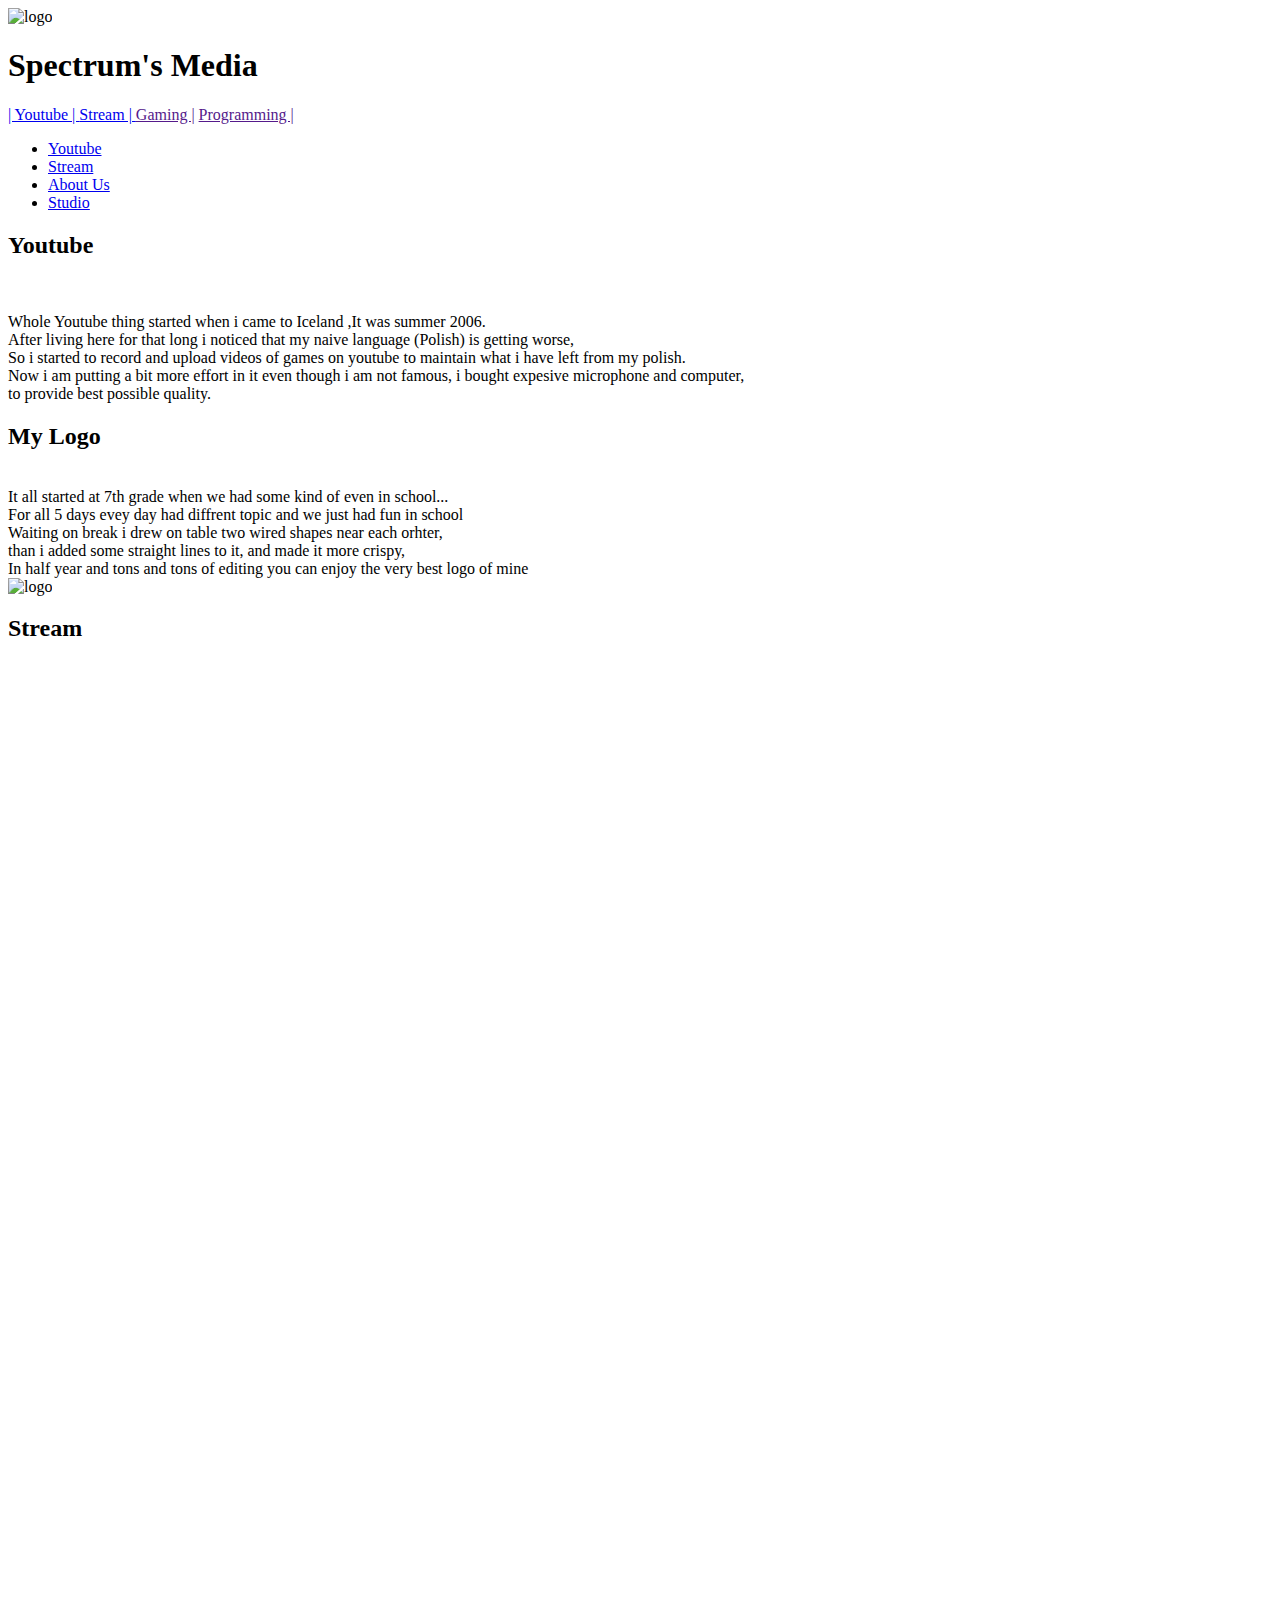
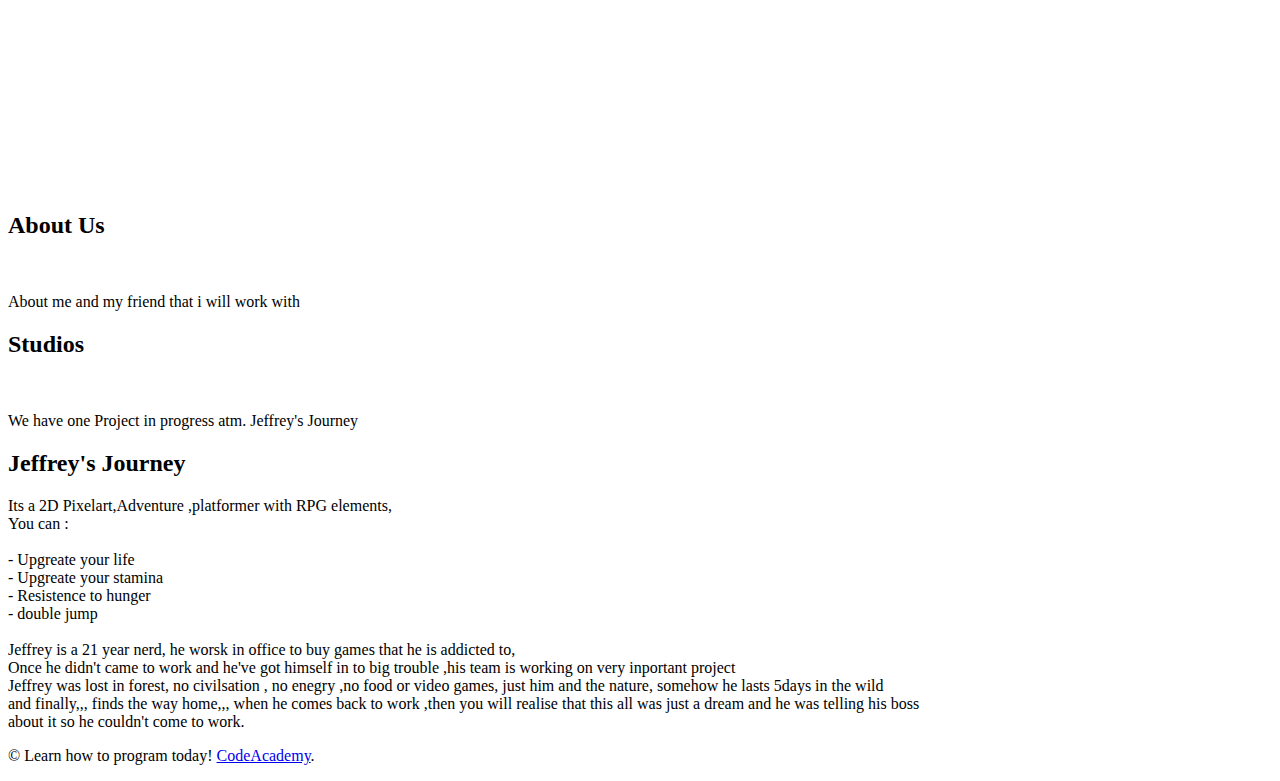
==== commit 7fcde47a: "bit of changes and addons" ====
--- a/docs/index.html
+++ b/docs/index.html
@@ -1,41 +1,127 @@
-<!DOCTYPE html>
-<p class="gif" style="position: fixed; float: left; margin-left: -250px">
-      <img src="ad.gif" alt="">
-    </p>
-<html>
-  <head>
-    <meta http-equiv="Content-Type" content="text/html; charset=UTF-8">
-    <meta http-equiv="X-UA-Compatible" content="IE=edge,chrome=1">
-    <meta name="viewport" content="width=device-width">
-    <title>Learning Github</title>
-    <meta name="description" content="Github for Web Designers">
-    <link rel="stylesheet" href="main.css">
-  </head>
-
-  <body>
-    <header>
-     <h1> <a href="index.html" title="home"> Sectrum's Home</a></h1>
-    </header>
-    <nav id="pageNav" role="navigation" class="cf">
-      <ul>
-        <li><a href="index.html" title="concepts" class="current">Heimasíða</a></li>
-        <li><a href="leikur.html" title="leikur">Leikur</a></li>
-        <li><a href="plan.html" title="plan">Plön</a></li>
-        <li><a href="contact.html" title="contact">Hafa samband</a></li>
-      </ul>
-    </nav>
-    
-    <main>
-    <h2>Nagdýraleikur</h2>
-    <p>Þetta er lokaverkefni í forritun(FORR2FA05BU),leikurinn er byggður á Python 3.6
-    </p>
-    <dl>
-    </dl>
-    <h4>Maður þarf að plana þetta vel</h4>
-    </main>
-    <footer>
-      <p class="license">Github for Web Designers</span> by James Williamson</a> is licensed under a <a rel="license" href="http://creativecommons.org/licenses/by-nc-sa/4.0/">Creative Commons Attribution-NonCommercial-ShareAlike 4.0 International License</a>. <a rel="license" href="http://creativecommons.org/licenses/by-nc-sa/4.0/" class="img"><br><img alt="Creative Commons License" src="88x31.png"></a></p>
-    </footer>
-</body>
-</html>
-<!-- --->
+<!DOCTYPE HTML>
+
+<html>
+	<head>
+		<title>Spectrum's Media</title>
+		<meta charset="utf-8" />
+		<meta name="viewport" content="width=device-width, initial-scale=1, user-scalable=no" />
+		<link rel="stylesheet" href="assets/css/main.css" />
+		<noscript><link rel="stylesheet" href="assets/css/noscript.css" /></noscript>
+	</head>
+	<body>
+
+		<!-- Wrapper -->
+			<div id="wrapper">
+
+				<!-- Header -->
+					<header id="header">
+						<div class="logo">
+						<img src="images/logo.png" alt="logo" />
+						</div>
+						<div class="content">
+							<div class="inner">
+								<h1>Spectrum's Media</h1>
+								<p>
+								<a href="https://www.youtube.com/user/TheSpectrumPL">| Youtube | </a>
+								<a href="https://www.twitch.tv/thespectrumyt">Stream | </a>
+								<a href="">Gaming |</a>
+								<a href="">Programming |</a>
+								</p>
+							</div>
+						</div>
+						<nav>
+							<ul>
+								<li><a href="#intro">Youtube</a></li>
+								<li><a href="#work">Stream</a></li>
+								<li><a href="#about">About Us</a></li>
+								<li><a href="#contact">Studio</a></li>
+								<!--<li><a href="#elements">Elements</a></li>-->
+							</ul>
+						</nav>
+					</header>
+
+				<!-- Main -->
+					<div id="main">
+
+						<!-- Intro -->
+							<article id="intro">
+								<h2 class="major">Youtube</h2>
+								<span class="image main"><img src="images/pic01.png" alt="" /></span>
+								<p>
+								Whole Youtube thing started when i came to Iceland ,It was summer 2006.<br>
+								After living here for that long i noticed that my naive language (Polish) is getting worse,<br>
+								So i started to record and upload videos of games on youtube to maintain what i have left from my polish.<br>
+								Now i am putting a bit more effort in it even though i am not famous, i bought expesive microphone and computer,<br>
+								to provide best possible quality.<br>
+								<h2 class="major">My Logo</h2>
+								<br>
+								It all started at 7th grade when we had some kind of even in school...<br>
+								For all 5 days evey day had diffrent topic and we just had fun in school<br>
+								Waiting on break i drew on table two wired shapes near each orhter, <br>
+								than i added some straight lines to it, and made it more crispy, <br>
+								In half year and tons and tons of editing you can enjoy the very best logo of mine <br> 
+								<img src="images/logo.png" alt="logo" />
+								</p>
+							</article>
+
+						<!-- Work -->
+							<article id="work">
+								<h2 class="major">Stream</h2>
+								<span class="image main"><img src="images/pic02.jpg" alt="" /></span>
+								<p><iframe width="640" height="372" src="https://www.hitbox.tv/embed/thespectrum" frameborder="0" allowfullscreen></iframe></p>
+								<p><iframe width="340" height="700" src="https://www.hitbox.tv/embedchat/thespectrum" frameborder="0" allowfullscreen></iframe></p>
+							</article>
+
+						<!-- About -->
+							<article id="about">
+								<h2 class="major">About Us</h2>
+								<span class="image main"><img src="images/pic03.jpg" alt="" /></span>
+								<p>About me and my friend that i will work with</p>
+							</article>
+
+						
+						<!-- Studios -->
+							<article id="contact">
+								<h2 class="major">Studios</h2>
+								<span class="image main"><img src="images/pic04.jpg" alt="" /></span>
+								<p>We have one Project in progress atm. Jeffrey's Journey</p>
+								<h2 class="major">Jeffrey's Journey</h2>
+								<p>
+									Its a 2D Pixelart,Adventure ,platformer with RPG elements,<br>
+									You can :<br>
+									<br>
+									- Upgreate your life<br>
+									- Upgreate your stamina<br>
+									- Resistence to hunger<br>
+									- double jump<br>
+									<br>
+									Jeffrey is a 21 year nerd, he worsk in office to buy games that he is addicted to,<br>
+									Once he didn't came to work and he've got himself in to big trouble ,his team is working on very inportant project <br>
+									Jeffrey was lost in forest, no civilsation , no enegry ,no food or video games, just him and the nature, somehow he lasts 5days in the wild<br>
+									and finally,,, finds the way home,,, when he comes back to work ,then you will realise that this all was just a dream and he was telling his boss<br>
+									about it so he couldn't come to work.
+								</p>
+							</article>
+
+						
+
+					</div>
+
+				<!-- Footer -->
+					<footer id="footer">
+						<p class="copyright">&copy; Learn how to program today! <a href="https://www.codecademy.com/learn">CodeAcademy</a>.</p>
+					</footer>
+
+			</div>
+
+		<!-- BG -->
+			<div id="bg"></div>
+
+		<!-- Scripts -->
+			<script src="assets/js/jquery.min.js"></script>
+			<script src="assets/js/skel.min.js"></script>
+			<script src="assets/js/util.js"></script>
+			<script src="assets/js/main.js"></script>
+
+	</body>
+</html>
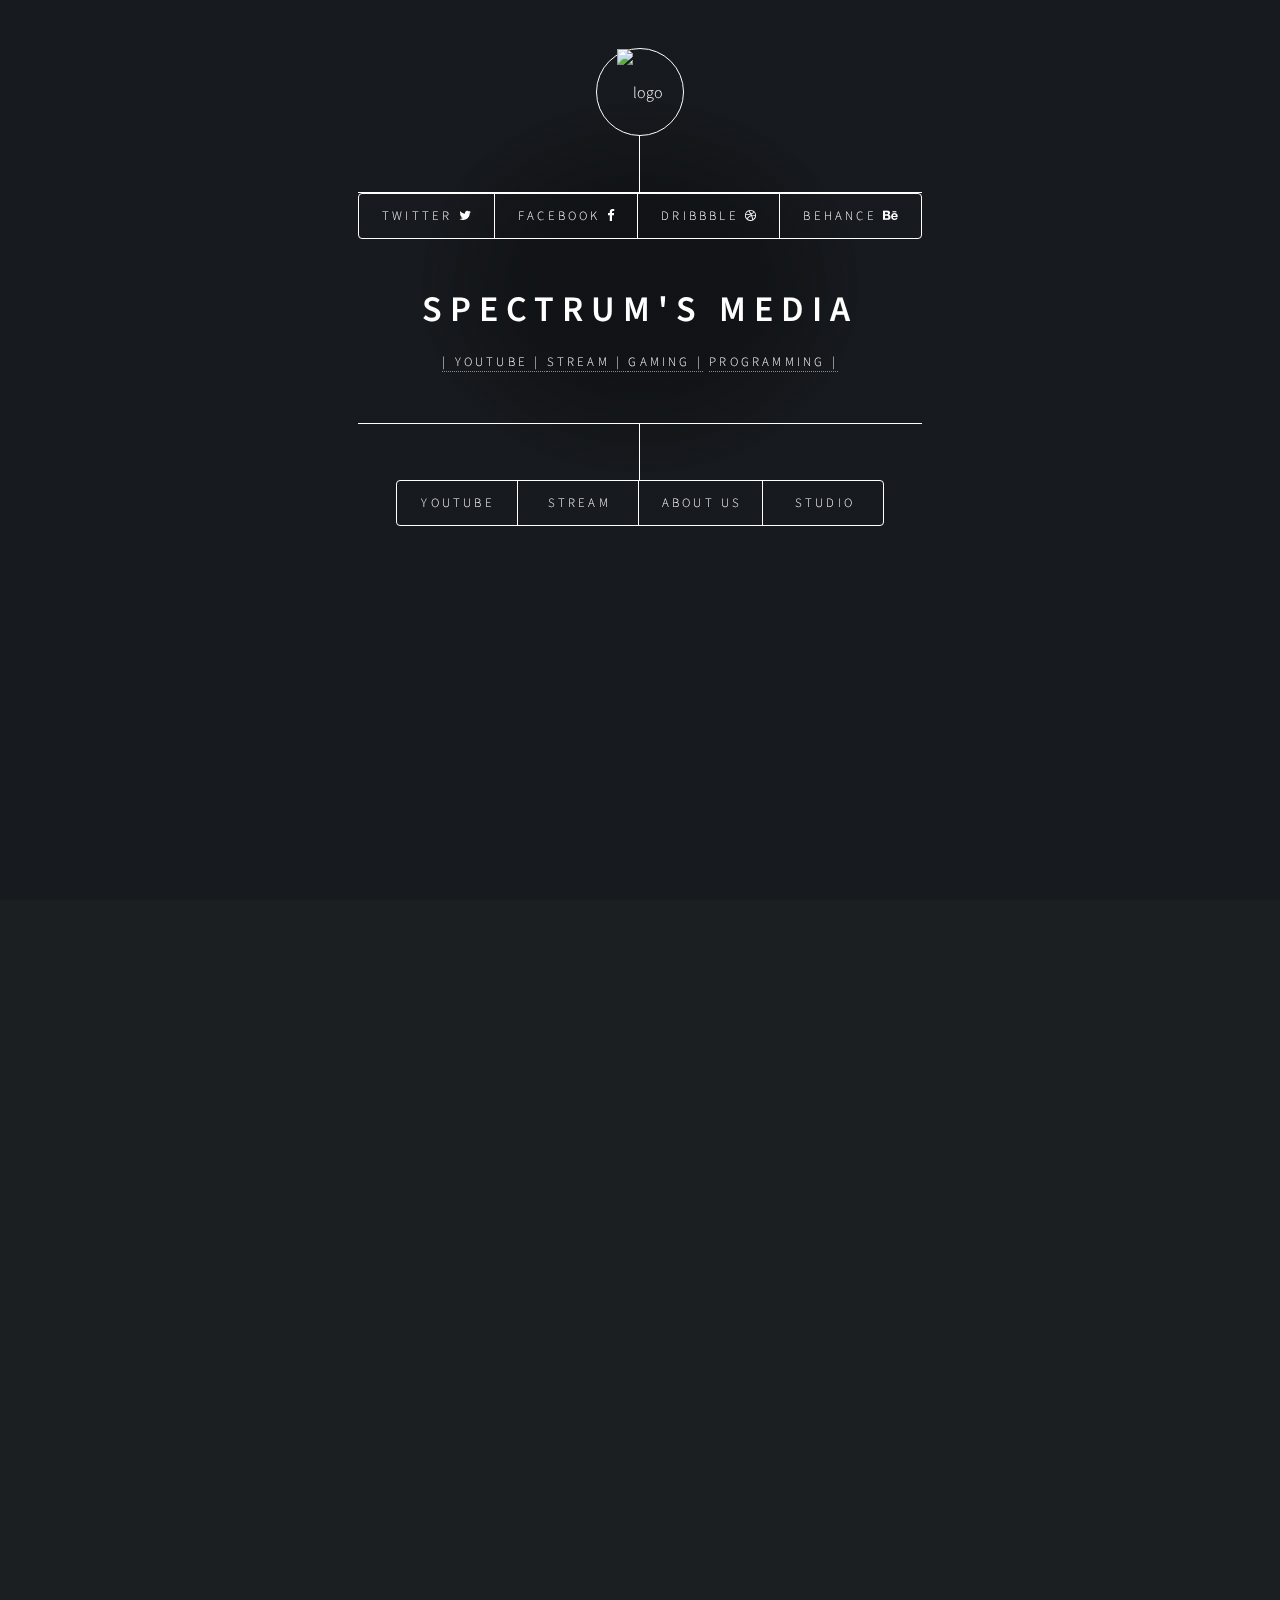
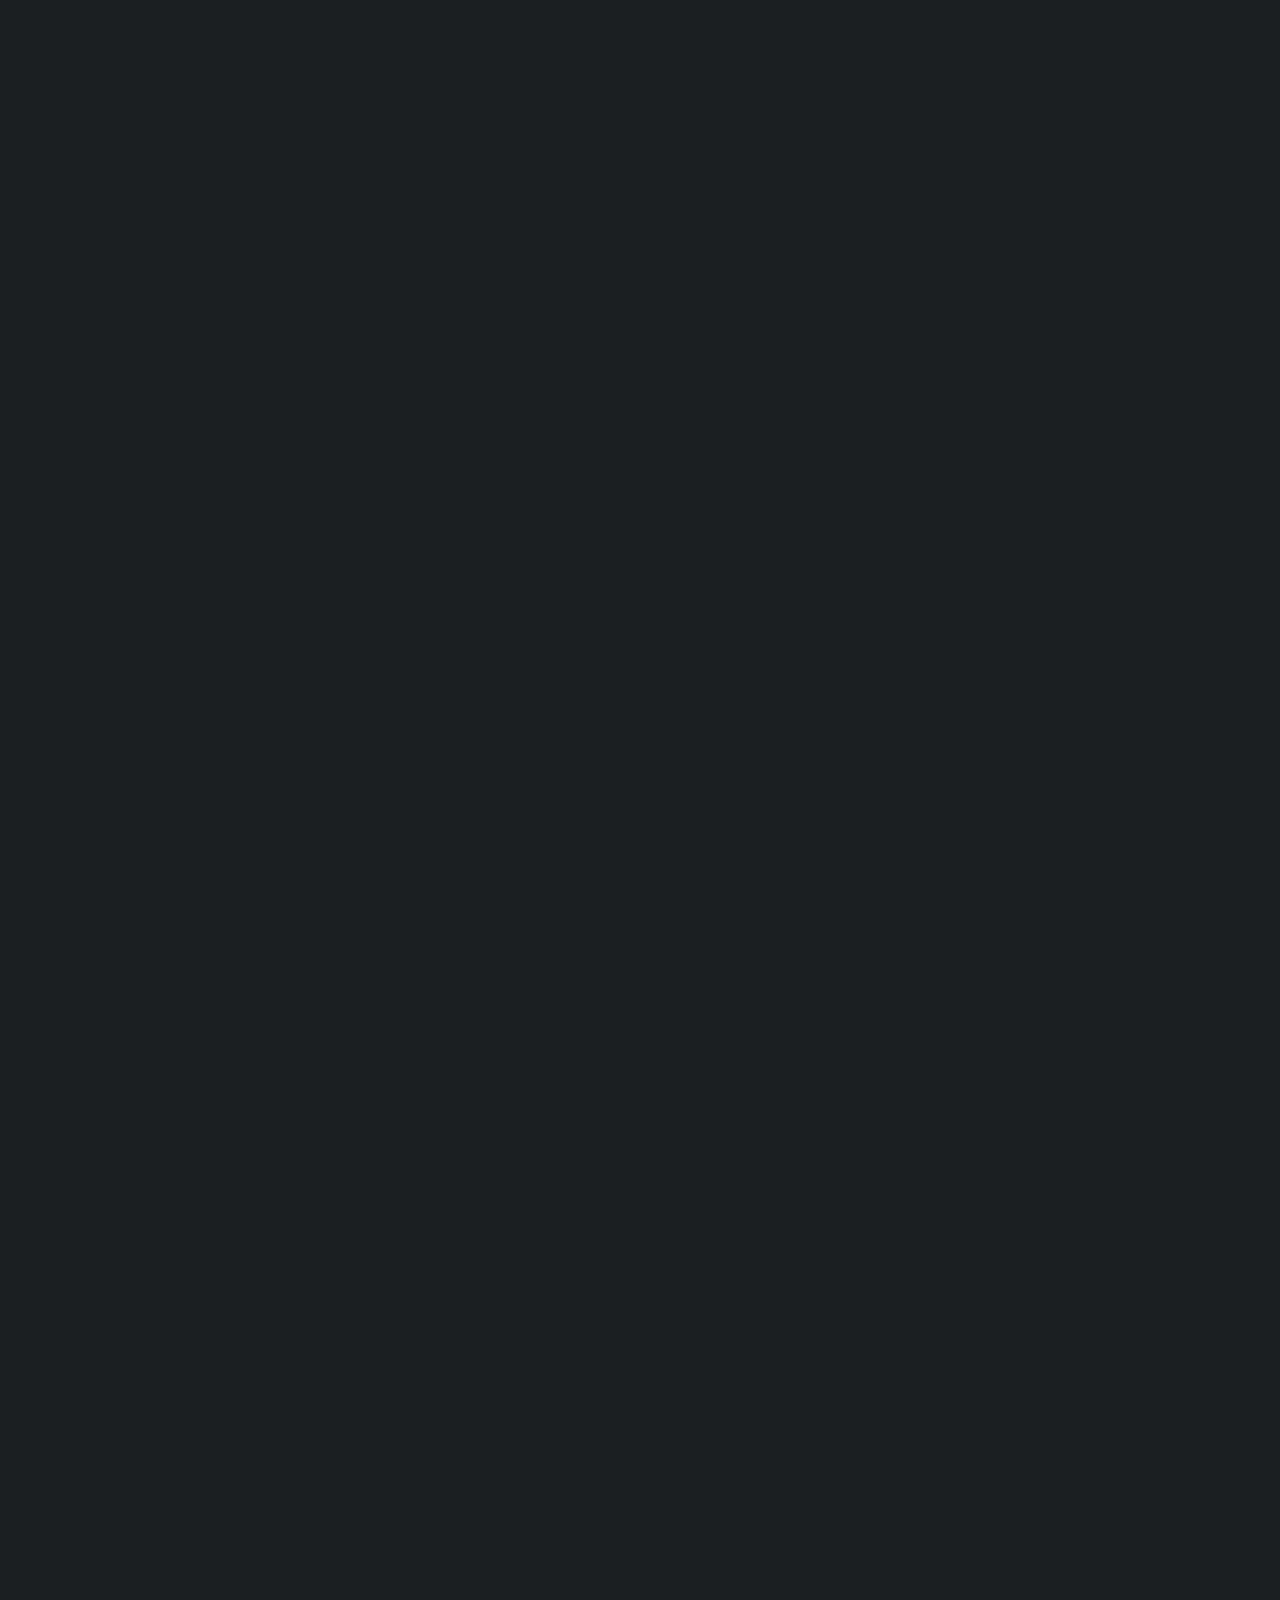
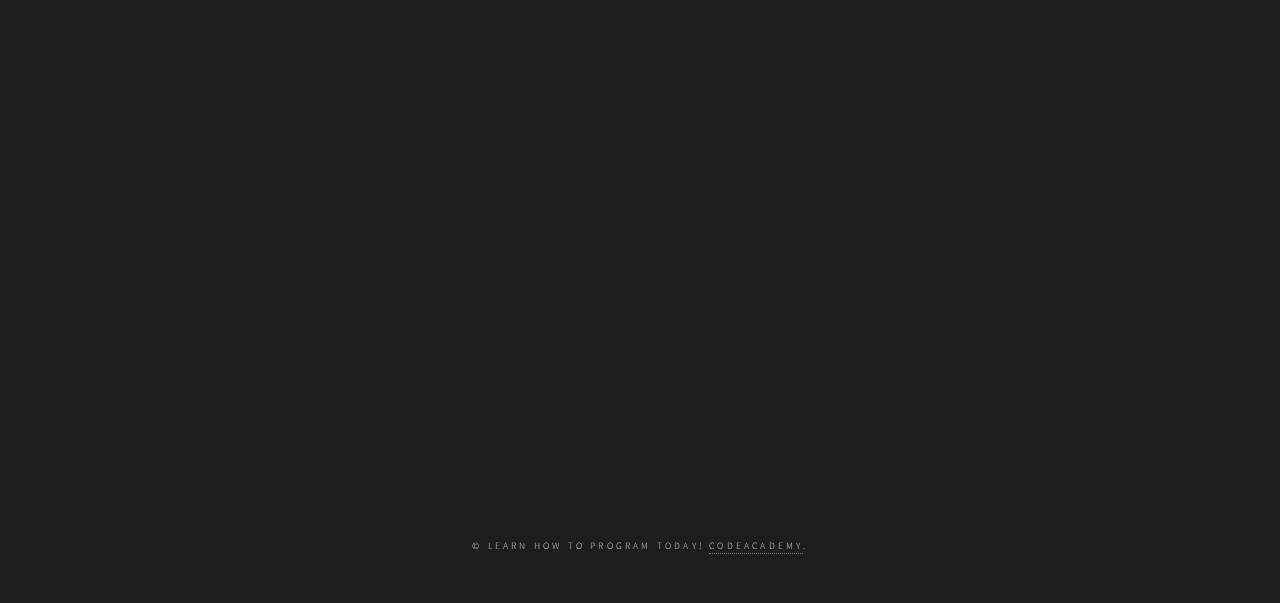
==== commit 475ddf14: "Update" ====
--- a/docs/index.html
+++ b/docs/index.html
@@ -2,23 +2,36 @@
 
 <html>
 	<head>
+
 		<title>Spectrum's Media</title>
 		<meta charset="utf-8" />
 		<meta name="viewport" content="width=device-width, initial-scale=1, user-scalable=no" />
 		<link rel="stylesheet" href="assets/css/main.css" />
 		<noscript><link rel="stylesheet" href="assets/css/noscript.css" /></noscript>
+		<link href='https://fonts.googleapis.com/css?family=Raleway:400,200' rel='stylesheet' type='text/css'> 
+		<link href="//netdna.bootstrapcdn.com/font-awesome/4.1.0/css/font-awesome.min.css" rel="stylesheet">
 	</head>
+
 	<body>
 
 		<!-- Wrapper -->
 			<div id="wrapper">
 
 				<!-- Header -->
+
 					<header id="header">
 						<div class="logo">
 						<img src="images/logo.png" alt="logo" />
 						</div>
 						<div class="content">
+		<nav class="social">
+          <ul>
+              <li><a href="https://twitter.com">Twitter <i class="fa fa-twitter"></i></a></li>
+              <li><a href="https://facebook.com/">Facebook <i class="fa fa-facebook"></i></a></li>
+              <li><a href="http://dribbble.com">Dribbble <i class="fa fa-dribbble"></i></a></li>
+              <li><a href="http://behance.net">Behance <i class="fa fa-behance"></i></a></li>
+          </ul>
+      </nav>
 							<div class="inner">
 								<h1>Spectrum's Media</h1>
 								<p>
@@ -29,6 +42,7 @@
 								</p>
 							</div>
 						</div>
+
 						<nav>
 							<ul>
 								<li><a href="#intro">Youtube</a></li>
@@ -40,8 +54,10 @@
 						</nav>
 					</header>
 
+
 				<!-- Main -->
 					<div id="main">
+
 
 						<!-- Intro -->
 							<article id="intro">
--- a/docs/assets/css/main.css
+++ b/docs/assets/css/main.css
@@ -0,0 +1,1145 @@
+@import url(font-awesome.min.css);
+@import url("https://fonts.googleapis.com/css?family=Source+Sans+Pro:300italic,600italic,300,600");
+
+/* Reset */
+html, body, div, span, applet, object, iframe, h1, h2, h3, h4, h5, h6, p, blockquote, pre, a, abbr, acronym, address, big, cite, code, del, dfn, em, img, ins, kbd, q, s, samp, small, strike, strong, sub, sup, tt, var, b, u, i, center, dl, dt, dd, ol, ul, li, fieldset, form, label, legend, table, caption, tbody, tfoot, thead, tr, th, td, article, aside, canvas, details, embed, figure, figcaption, footer, header, hgroup, menu, nav, output, ruby, section, summary, time, mark, audio, video {
+  margin: 0;
+  padding: 0;
+  border: 0;
+  font-size: 100%;
+  font: inherit;
+  vertical-align: baseline; }
+
+article, aside, details, figcaption, figure, footer, header, hgroup, menu, nav, section {
+  display: block; }
+
+body {
+  line-height: 1; }
+
+ol, ul {
+  list-style: none; }
+
+blockquote, q {
+  quotes: none; }
+
+blockquote:before, blockquote:after, q:before, q:after {
+  content: '';
+  content: none; }
+
+table {
+  border-collapse: collapse;
+  border-spacing: 0; }
+
+body {
+  -webkit-text-size-adjust: none; }
+
+/* Box Model */
+*, *:before, *:after {
+  -moz-box-sizing: border-box;
+  -webkit-box-sizing: border-box;
+  box-sizing: border-box; }
+
+/* Basic */
+@-ms-viewport {
+  width: device-width; }
+@media screen and (max-width: 480px) {
+  html, body {
+    min-width: 320px; } }
+body {
+  background: #1b1f22; }
+  body.is-loading *, body.is-loading *:before, body.is-loading *:after, body.is-switching *, body.is-switching *:before, body.is-switching *:after {
+    -moz-animation: none !important;
+    -webkit-animation: none !important;
+    -ms-animation: none !important;
+    animation: none !important;
+    -moz-transition: none !important;
+    -webkit-transition: none !important;
+    -ms-transition: none !important;
+    transition: none !important;
+    -moz-transition-delay: none !important;
+    -webkit-transition-delay: none !important;
+    -ms-transition-delay: none !important;
+    transition-delay: none !important; }
+
+/* Type */
+html {
+  font-size: 16pt; }
+  @media screen and (max-width: 1680px) {
+    html {
+      font-size: 12pt; } }
+  @media screen and (max-width: 736px) {
+    html {
+      font-size: 11pt; } }
+  @media screen and (max-width: 360px) {
+    html {
+      font-size: 10pt; } }
+
+body, input, select, textarea {
+  color: #ffffff;
+  font-family: "Source Sans Pro", sans-serif;
+  font-weight: 300;
+  font-size: 1rem;
+  line-height: 1.65; }
+
+a {
+  -moz-transition: color 0.2s ease-in-out, background-color 0.2s ease-in-out, border-bottom-color 0.2s ease-in-out;
+  -webkit-transition: color 0.2s ease-in-out, background-color 0.2s ease-in-out, border-bottom-color 0.2s ease-in-out;
+  -ms-transition: color 0.2s ease-in-out, background-color 0.2s ease-in-out, border-bottom-color 0.2s ease-in-out;
+  transition: color 0.2s ease-in-out, background-color 0.2s ease-in-out, border-bottom-color 0.2s ease-in-out;
+  border-bottom: dotted 1px rgba(255, 255, 255, 0.5);
+  text-decoration: none;
+  color: inherit; }
+  a:hover {
+    border-bottom-color: transparent; }
+
+strong, b {
+  color: #ffffff;
+  font-weight: 600; }
+
+em, i {
+  font-style: italic; }
+
+p {
+  margin: 0 0 2rem 0; }
+
+h1, h2, h3, h4, h5, h6 {
+  color: #ffffff;
+  font-weight: 600;
+  line-height: 1.5;
+  margin: 0 0 1rem 0;
+  text-transform: uppercase;
+  letter-spacing: 0.2rem; }
+  h1 a, h2 a, h3 a, h4 a, h5 a, h6 a {
+    color: inherit;
+    text-decoration: none; }
+  h1.major, h2.major, h3.major, h4.major, h5.major, h6.major {
+    border-bottom: solid 1px #ffffff;
+    width: -moz-max-content;
+    width: -webkit-max-content;
+    width: -ms-max-content;
+    width: max-content;
+    padding-bottom: 0.5rem;
+    margin: 0 0 2rem 0; }
+
+h1 {
+  font-size: 2.25rem;
+  line-height: 1.3;
+  letter-spacing: 0.5rem; }
+
+h2 {
+  font-size: 1.5rem;
+  line-height: 1.4;
+  letter-spacing: 0.5rem; }
+
+h3 {
+  font-size: 1rem; }
+
+h4 {
+  font-size: 0.8rem; }
+
+h5 {
+  font-size: 0.7rem; }
+
+h6 {
+  font-size: 0.6rem; }
+
+@media screen and (max-width: 736px) {
+  h1 {
+    font-size: 1.75rem;
+    line-height: 1.4; }
+
+  h2 {
+    font-size: 1.25em;
+    line-height: 1.5; } }
+sub {
+  font-size: 0.8rem;
+  position: relative;
+  top: 0.5rem; }
+
+sup {
+  font-size: 0.8rem;
+  position: relative;
+  top: -0.5rem; }
+
+blockquote {
+  border-left: solid 4px #ffffff;
+  font-style: italic;
+  margin: 0 0 2rem 0;
+  padding: 0.5rem 0 0.5rem 2rem; }
+
+code {
+  background: rgba(255, 255, 255, 0.075);
+  border-radius: 4px;
+  font-family: "Courier New", monospace;
+  font-size: 0.9rem;
+  margin: 0 0.25rem;
+  padding: 0.25rem 0.65rem; }
+
+pre {
+  -webkit-overflow-scrolling: touch;
+  font-family: "Courier New", monospace;
+  font-size: 0.9rem;
+  margin: 0 0 2rem 0; }
+  pre code {
+    display: block;
+    line-height: 1.75;
+    padding: 1rem 1.5rem;
+    overflow-x: auto; }
+
+hr {
+  border: 0;
+  border-bottom: solid 1px #ffffff;
+  margin: 2.75rem 0; }
+
+.align-left {
+  text-align: left; }
+
+.align-center {
+  text-align: center; }
+
+.align-right {
+  text-align: right; }
+
+/* Form */
+form {
+  margin: 0 0 2.5rem 0; }
+  form .field {
+    margin: 0 0 1.5rem 0; }
+    form .field.half {
+      width: 50%;
+      float: left;
+      padding: 0 0 0 0.75rem; }
+      form .field.half.first {
+        padding: 0 0.75rem 0 0; }
+  form > .actions {
+    margin: 1.875rem 0 0 0 !important; }
+  @media screen and (max-width: 736px) {
+    form .field {
+      margin: 0 0 1.125rem 0; }
+      form .field.half {
+        padding: 0 0 0 0.5625rem; }
+        form .field.half.first {
+          padding: 0 0.5625rem 0 0; }
+    form > .actions {
+      margin: 1.5rem 0 0 0 !important; } }
+  @media screen and (max-width: 480px) {
+    form .field.half {
+      width: 100%;
+      float: none;
+      padding: 0; }
+      form .field.half.first {
+        padding: 0; } }
+
+label {
+  color: #ffffff;
+  display: block;
+  font-size: 0.8rem;
+  font-weight: 300;
+  letter-spacing: 0.2rem;
+  line-height: 1.5;
+  margin: 0 0 1rem 0;
+  text-transform: uppercase; }
+
+input[type="text"],
+input[type="password"],
+input[type="email"],
+input[type="tel"],
+select,
+textarea {
+  -moz-appearance: none;
+  -webkit-appearance: none;
+  -ms-appearance: none;
+  appearance: none;
+  -moz-transition: border-color 0.2s ease-in-out, box-shadow 0.2s ease-in-out, background-color 0.2s ease-in-out;
+  -webkit-transition: border-color 0.2s ease-in-out, box-shadow 0.2s ease-in-out, background-color 0.2s ease-in-out;
+  -ms-transition: border-color 0.2s ease-in-out, box-shadow 0.2s ease-in-out, background-color 0.2s ease-in-out;
+  transition: border-color 0.2s ease-in-out, box-shadow 0.2s ease-in-out, background-color 0.2s ease-in-out;
+  background: transparent;
+  border-radius: 4px;
+  border: solid 1px #ffffff;
+  color: inherit;
+  display: block;
+  outline: 0;
+  padding: 0 1rem;
+  text-decoration: none;
+  width: 100%; }
+  input[type="text"]:invalid,
+  input[type="password"]:invalid,
+  input[type="email"]:invalid,
+  input[type="tel"]:invalid,
+  select:invalid,
+  textarea:invalid {
+    box-shadow: none; }
+  input[type="text"]:focus,
+  input[type="password"]:focus,
+  input[type="email"]:focus,
+  input[type="tel"]:focus,
+  select:focus,
+  textarea:focus {
+    background: rgba(255, 255, 255, 0.075);
+    border-color: #ffffff;
+    box-shadow: 0 0 0 1px #ffffff; }
+
+select option {
+  background: #1b1f22;
+  color: #ffffff; }
+
+.select-wrapper {
+  text-decoration: none;
+  display: block;
+  position: relative; }
+  .select-wrapper:before {
+    -moz-osx-font-smoothing: grayscale;
+    -webkit-font-smoothing: antialiased;
+    font-family: FontAwesome;
+    font-style: normal;
+    font-weight: normal;
+    text-transform: none !important; }
+  .select-wrapper:before {
+    color: #ffffff;
+    content: '\f107';
+    display: block;
+    height: 2.75rem;
+    line-height: calc(2.75rem + 0em);
+    pointer-events: none;
+    position: absolute;
+    right: 0;
+    text-align: center;
+    top: 0;
+    width: 2.75rem; }
+  .select-wrapper select::-ms-expand {
+    display: none; }
+
+input[type="text"],
+input[type="password"],
+input[type="email"],
+select {
+  height: 2.75rem; }
+
+textarea {
+  padding: 0.75rem 1rem; }
+
+input[type="checkbox"],
+input[type="radio"] {
+  -moz-appearance: none;
+  -webkit-appearance: none;
+  -ms-appearance: none;
+  appearance: none;
+  display: block;
+  float: left;
+  margin-right: -2rem;
+  opacity: 0;
+  width: 1rem;
+  z-index: -1; }
+  input[type="checkbox"] + label,
+  input[type="radio"] + label {
+    text-decoration: none;
+    -moz-user-select: none;
+    -webkit-user-select: none;
+    -ms-user-select: none;
+    user-select: none;
+    color: #ffffff;
+    cursor: pointer;
+    display: inline-block;
+    font-size: 0.8rem;
+    font-weight: 300;
+    margin: 0 0 0.5rem 0;
+    padding-left: 2.65rem;
+    padding-right: 0.75rem;
+    position: relative; }
+    input[type="checkbox"] + label:before,
+    input[type="radio"] + label:before {
+      -moz-osx-font-smoothing: grayscale;
+      -webkit-font-smoothing: antialiased;
+      font-family: FontAwesome;
+      font-style: normal;
+      font-weight: normal;
+      text-transform: none !important; }
+    input[type="checkbox"] + label:before,
+    input[type="radio"] + label:before {
+      -moz-transition: border-color 0.2s ease-in-out, box-shadow 0.2s ease-in-out, background-color 0.2s ease-in-out;
+      -webkit-transition: border-color 0.2s ease-in-out, box-shadow 0.2s ease-in-out, background-color 0.2s ease-in-out;
+      -ms-transition: border-color 0.2s ease-in-out, box-shadow 0.2s ease-in-out, background-color 0.2s ease-in-out;
+      transition: border-color 0.2s ease-in-out, box-shadow 0.2s ease-in-out, background-color 0.2s ease-in-out;
+      border-radius: 4px;
+      border: solid 1px #ffffff;
+      content: '';
+      display: inline-block;
+      height: 1.65rem;
+      left: 0;
+      line-height: calc(1.58125rem + 0em);
+      position: absolute;
+      text-align: center;
+      top: -0.125rem;
+      width: 1.65rem; }
+  input[type="checkbox"]:checked + label:before,
+  input[type="radio"]:checked + label:before {
+    background: #ffffff !important;
+    border-color: #ffffff !important;
+    color: #1b1f22;
+    content: '\f00c'; }
+  input[type="checkbox"]:focus + label:before,
+  input[type="radio"]:focus + label:before {
+    background: rgba(255, 255, 255, 0.075);
+    border-color: #ffffff;
+    box-shadow: 0 0 0 1px #ffffff; }
+
+input[type="checkbox"] + label:before {
+  border-radius: 4px; }
+
+input[type="radio"] + label:before {
+  border-radius: 100%; }
+
+::-webkit-input-placeholder {
+  color: rgba(255, 255, 255, 0.5) !important;
+  opacity: 1.0; }
+
+:-moz-placeholder {
+  color: rgba(255, 255, 255, 0.5) !important;
+  opacity: 1.0; }
+
+::-moz-placeholder {
+  color: rgba(255, 255, 255, 0.5) !important;
+  opacity: 1.0; }
+
+:-ms-input-placeholder {
+  color: rgba(255, 255, 255, 0.5) !important;
+  opacity: 1.0; }
+
+.formerize-placeholder {
+  color: rgba(255, 255, 255, 0.5) !important;
+  opacity: 1.0; }
+
+/* Box */
+.box {
+  border-radius: 4px;
+  border: solid 1px #ffffff;
+  margin-bottom: 2rem;
+  padding: 1.5em; }
+  .box > :last-child,
+  .box > :last-child > :last-child,
+  .box > :last-child > :last-child > :last-child {
+    margin-bottom: 0; }
+  .box.alt {
+    border: 0;
+    border-radius: 0;
+    padding: 0; }
+
+/* Icon */
+.icon {
+  text-decoration: none;
+  border-bottom: none;
+  position: relative; }
+  .icon:before {
+    -moz-osx-font-smoothing: grayscale;
+    -webkit-font-smoothing: antialiased;
+    font-family: FontAwesome;
+    font-style: normal;
+    font-weight: normal;
+    text-transform: none !important; }
+  .icon > .label {
+    display: none; }
+
+/* Image */
+.image {
+  border-radius: 4px;
+  border: 0;
+  display: inline-block;
+  position: relative; }
+  .image:before {
+    -moz-pointer-events: none;
+    -webkit-pointer-events: none;
+    -ms-pointer-events: none;
+    pointer-events: none;
+    background-image: url("../../images/overlay.png");
+    background-color: rgba(19, 21, 25, 0.5);
+    border-radius: 4px;
+    content: '';
+    display: block;
+    height: 100%;
+    left: 0;
+    opacity: 0.5;
+    position: absolute;
+    top: 0;
+    width: 100%; }
+  .image img {
+    border-radius: 4px;
+    display: block; }
+  .image.left, .image.right {
+    max-width: 40%; }
+    .image.left img, .image.right img {
+      width: 100%; }
+  .image.left {
+    float: left;
+    padding: 0 1.5em 1em 0;
+    top: 0.25em; }
+  .image.right {
+    float: right;
+    padding: 0 0 1em 1.5em;
+    top: 0.25em; }
+  .image.fit {
+    display: block;
+    margin: 0 0 2rem 0;
+    width: 100%; }
+    .image.fit img {
+      width: 100%; }
+  .image.main {
+    display: block;
+    margin: 2.5rem 0;
+    width: 100%; }
+    .image.main img {
+      width: 100%; }
+  @media screen and (max-width: 736px) {
+    .image.main {
+      margin: 2rem 0; } }
+  @media screen and (max-width: 480px) {
+    .image.main {
+      margin: 1.5rem 0; } }
+
+/* List */
+ol {
+  list-style: decimal;
+  margin: 0 0 2rem 0;
+  padding-left: 1.25em; }
+  ol li {
+    padding-left: 0.25em; }
+
+ul {
+  list-style: disc;
+  margin: 0 0 2rem 0;
+  padding-left: 1em; }
+  ul li {
+    padding-left: 0.5em; }
+  ul.alt {
+    list-style: none;
+    padding-left: 0; }
+    ul.alt li {
+      border-top: solid 1px #ffffff;
+      padding: 0.5em 0; }
+      ul.alt li:first-child {
+        border-top: 0;
+        padding-top: 0; }
+  ul.icons {
+    cursor: default;
+    list-style: none;
+    padding-left: 0; }
+    ul.icons li {
+      display: inline-block;
+      padding: 0 0.75em 0 0; }
+      ul.icons li:last-child {
+        padding-right: 0; }
+      ul.icons li a {
+        border-radius: 100%;
+        box-shadow: inset 0 0 0 1px #ffffff;
+        display: inline-block;
+        height: 2.25rem;
+        line-height: 2.25rem;
+        text-align: center;
+        width: 2.25rem; }
+        ul.icons li a:hover {
+          background-color: rgba(255, 255, 255, 0.075); }
+        ul.icons li a:active {
+          background-color: rgba(255, 255, 255, 0.175); }
+  ul.actions {
+    cursor: default;
+    list-style: none;
+    padding-left: 0; }
+    ul.actions li {
+      display: inline-block;
+      padding: 0 1rem 0 0;
+      vertical-align: middle; }
+      ul.actions li:last-child {
+        padding-right: 0; }
+    ul.actions.small li {
+      padding: 0 0.5rem 0 0; }
+    ul.actions.vertical li {
+      display: block;
+      padding: 1rem 0 0 0; }
+      ul.actions.vertical li:first-child {
+        padding-top: 0; }
+      ul.actions.vertical li > * {
+        margin-bottom: 0; }
+    ul.actions.vertical.small li {
+      padding: 0.5rem 0 0 0; }
+      ul.actions.vertical.small li:first-child {
+        padding-top: 0; }
+    ul.actions.fit {
+      display: table;
+      margin-left: -1rem;
+      padding: 0;
+      table-layout: fixed;
+      width: calc(100% + 1rem); }
+      ul.actions.fit li {
+        display: table-cell;
+        padding: 0 0 0 1rem; }
+        ul.actions.fit li > * {
+          margin-bottom: 0; }
+      ul.actions.fit.small {
+        margin-left: -0.5rem;
+        width: calc(100% + 0.5rem); }
+        ul.actions.fit.small li {
+          padding: 0 0 0 0.5rem; }
+    @media screen and (max-width: 480px) {
+      ul.actions {
+        margin: 0 0 2rem 0; }
+        ul.actions li {
+          padding: 1rem 0 0 0;
+          display: block;
+          text-align: center;
+          width: 100%; }
+          ul.actions li:first-child {
+            padding-top: 0; }
+          ul.actions li > * {
+            width: 100%;
+            margin: 0 !important; }
+            ul.actions li > *.icon:before {
+              margin-left: -2em; }
+        ul.actions.small li {
+          padding: 0.5rem 0 0 0; }
+          ul.actions.small li:first-child {
+            padding-top: 0; } }
+
+dl {
+  margin: 0 0 2rem 0; }
+  dl dt {
+    display: block;
+    font-weight: 600;
+    margin: 0 0 1rem 0; }
+  dl dd {
+    margin-left: 2rem; }
+
+/* Table */
+.table-wrapper {
+  -webkit-overflow-scrolling: touch;
+  overflow-x: auto; }
+
+table {
+  margin: 0 0 2rem 0;
+  width: 100%; }
+  table tbody tr {
+    border: solid 1px #ffffff;
+    border-left: 0;
+    border-right: 0; }
+    table tbody tr:nth-child(2n + 1) {
+      background-color: rgba(255, 255, 255, 0.075); }
+  table td {
+    padding: 0.75em 0.75em; }
+  table th {
+    color: #ffffff;
+    font-size: 0.9em;
+    font-weight: 600;
+    padding: 0 0.75em 0.75em 0.75em;
+    text-align: left; }
+  table thead {
+    border-bottom: solid 2px #ffffff; }
+  table tfoot {
+    border-top: solid 2px #ffffff; }
+  table.alt {
+    border-collapse: separate; }
+    table.alt tbody tr td {
+      border: solid 1px #ffffff;
+      border-left-width: 0;
+      border-top-width: 0; }
+      table.alt tbody tr td:first-child {
+        border-left-width: 1px; }
+    table.alt tbody tr:first-child td {
+      border-top-width: 1px; }
+    table.alt thead {
+      border-bottom: 0; }
+    table.alt tfoot {
+      border-top: 0; }
+
+/* Button */
+input[type="submit"],
+input[type="reset"],
+input[type="button"],
+button,
+.button {
+  -moz-appearance: none;
+  -webkit-appearance: none;
+  -ms-appearance: none;
+  appearance: none;
+  -moz-transition: background-color 0.2s ease-in-out, color 0.2s ease-in-out;
+  -webkit-transition: background-color 0.2s ease-in-out, color 0.2s ease-in-out;
+  -ms-transition: background-color 0.2s ease-in-out, color 0.2s ease-in-out;
+  transition: background-color 0.2s ease-in-out, color 0.2s ease-in-out;
+  background-color: transparent;
+  border-radius: 4px;
+  border: 0;
+  box-shadow: inset 0 0 0 1px #ffffff;
+  color: #ffffff !important;
+  cursor: pointer;
+  display: inline-block;
+  font-size: 0.8rem;
+  font-weight: 300;
+  height: 2.75rem;
+  letter-spacing: 0.2rem;
+  line-height: 2.75rem;
+  outline: 0;
+  padding: 0 1.25rem 0 1.35rem;
+  text-align: center;
+  text-decoration: none;
+  text-transform: uppercase;
+  white-space: nowrap; }
+  input[type="submit"]:hover,
+  input[type="reset"]:hover,
+  input[type="button"]:hover,
+  button:hover,
+  .button:hover {
+    background-color: rgba(255, 255, 255, 0.075); }
+  input[type="submit"]:active,
+  input[type="reset"]:active,
+  input[type="button"]:active,
+  button:active,
+  .button:active {
+    background-color: rgba(255, 255, 255, 0.175); }
+  input[type="submit"].icon:before,
+  input[type="reset"].icon:before,
+  input[type="button"].icon:before,
+  button.icon:before,
+  .button.icon:before {
+    margin-right: 0.5em; }
+  input[type="submit"].fit,
+  input[type="reset"].fit,
+  input[type="button"].fit,
+  button.fit,
+  .button.fit {
+    display: block;
+    margin: 0 0 1rem 0;
+    width: 100%; }
+  input[type="submit"].special,
+  input[type="reset"].special,
+  input[type="button"].special,
+  button.special,
+  .button.special {
+    background-color: #ffffff;
+    color: #1b1f22 !important;
+    font-weight: 600; }
+  input[type="submit"].disabled, input[type="submit"]:disabled,
+  input[type="reset"].disabled,
+  input[type="reset"]:disabled,
+  input[type="button"].disabled,
+  input[type="button"]:disabled,
+  button.disabled,
+  button:disabled,
+  .button.disabled,
+  .button:disabled {
+    -moz-pointer-events: none;
+    -webkit-pointer-events: none;
+    -ms-pointer-events: none;
+    pointer-events: none;
+    cursor: default;
+    opacity: 0.25; }
+
+input[type="submit"],
+input[type="reset"],
+input[type="button"],
+button {
+  line-height: calc(2.75rem - 2px); }
+
+/* BG */
+#bg {
+  -moz-transform: scale(1.0);
+  -webkit-transform: scale(1.0);
+  -ms-transform: scale(1.0);
+  transform: scale(1.0);
+  -webkit-backface-visibility: hidden;
+  position: fixed;
+  top: 0;
+  left: 0;
+  width: 100%;
+  height: 100vh;
+  z-index: 1; }
+  #bg:before, #bg:after {
+    content: '';
+    display: block;
+    position: absolute;
+    top: 0;
+    left: 0;
+    width: 100%;
+    height: 100%; }
+  #bg:before {
+    -moz-transition: background-color 2.5s ease-in-out;
+    -webkit-transition: background-color 2.5s ease-in-out;
+    -ms-transition: background-color 2.5s ease-in-out;
+    transition: background-color 2.5s ease-in-out;
+    -moz-transition-delay: 0.75s;
+    -webkit-transition-delay: 0.75s;
+    -ms-transition-delay: 0.75s;
+    transition-delay: 0.75s;
+    background-image: linear-gradient(to top, rgba(19, 21, 25, 0.5), rgba(19, 21, 25, 0.5)), url("../../images/overlay.png");
+    background-size: auto, 256px 256px;
+    background-position: center, center;
+    background-repeat: no-repeat, repeat;
+    z-index: 2; }
+  #bg:after {
+    -moz-transform: scale(1.125);
+    -webkit-transform: scale(1.125);
+    -ms-transform: scale(1.125);
+    transform: scale(1.125);
+    -moz-transition: -moz-transform 0.325s ease-in-out, -moz-filter 0.325s ease-in-out;
+    -webkit-transition: -webkit-transform 0.325s ease-in-out, -webkit-filter 0.325s ease-in-out;
+    -ms-transition: -ms-transform 0.325s ease-in-out, -ms-filter 0.325s ease-in-out;
+    transition: transform 0.325s ease-in-out, filter 0.325s ease-in-out;
+    background-image: url("../../images/bg.jpg");
+    background-position: center;
+    background-size: cover;
+    background-repeat: no-repeat;
+    z-index: 1; }
+  body.is-article-visible #bg:after {
+    -moz-transform: scale(1.0825);
+    -webkit-transform: scale(1.0825);
+    -ms-transform: scale(1.0825);
+    transform: scale(1.0825);
+    -moz-filter: blur(0.2rem);
+    -webkit-filter: blur(0.2rem);
+    -ms-filter: blur(0.2rem);
+    filter: blur(0.2rem); }
+  body.is-loading #bg:before {
+    background-color: #000000; }
+
+/* Wrapper */
+#wrapper {
+  display: -moz-flex;
+  display: -webkit-flex;
+  display: -ms-flex;
+  display: flex;
+  -moz-flex-direction: column;
+  -webkit-flex-direction: column;
+  -ms-flex-direction: column;
+  flex-direction: column;
+  -moz-align-items: center;
+  -webkit-align-items: center;
+  -ms-align-items: center;
+  align-items: center;
+  -moz-justify-content: space-between;
+  -webkit-justify-content: space-between;
+  -ms-justify-content: space-between;
+  justify-content: space-between;
+  position: relative;
+  min-height: 100vh;
+  width: 100%;
+  padding: 4rem 2rem;
+  z-index: 3; }
+  #wrapper:before {
+    content: '';
+    display: block; }
+  @media screen and (max-width: 1680px) {
+    #wrapper {
+      padding: 3rem 2rem; } }
+  @media screen and (max-width: 736px) {
+    #wrapper {
+      padding: 2rem 1rem; } }
+  @media screen and (max-width: 480px) {
+    #wrapper {
+      padding: 1rem; } }
+
+/* Header */
+#header {
+  display: -moz-flex;
+  display: -webkit-flex;
+  display: -ms-flex;
+  display: flex;
+  -moz-flex-direction: column;
+  -webkit-flex-direction: column;
+  -ms-flex-direction: column;
+  flex-direction: column;
+  -moz-align-items: center;
+  -webkit-align-items: center;
+  -ms-align-items: center;
+  align-items: center;
+  -moz-transition: -moz-transform 0.325s ease-in-out, -moz-filter 0.325s ease-in-out, opacity 0.325s ease-in-out;
+  -webkit-transition: -webkit-transform 0.325s ease-in-out, -webkit-filter 0.325s ease-in-out, opacity 0.325s ease-in-out;
+  -ms-transition: -ms-transform 0.325s ease-in-out, -ms-filter 0.325s ease-in-out, opacity 0.325s ease-in-out;
+  transition: transform 0.325s ease-in-out, filter 0.325s ease-in-out, opacity 0.325s ease-in-out;
+  background-image: -moz-radial-gradient(rgba(0, 0, 0, 0.25) 25%, rgba(0, 0, 0, 0) 55%);
+  background-image: -webkit-radial-gradient(rgba(0, 0, 0, 0.25) 25%, rgba(0, 0, 0, 0) 55%);
+  background-image: -ms-radial-gradient(rgba(0, 0, 0, 0.25) 25%, rgba(0, 0, 0, 0) 55%);
+  background-image: radial-gradient(rgba(0, 0, 0, 0.25) 25%, rgba(0, 0, 0, 0) 55%);
+  max-width: 100%;
+  text-align: center; }
+  #header > * {
+    -moz-transition: opacity 0.325s ease-in-out;
+    -webkit-transition: opacity 0.325s ease-in-out;
+    -ms-transition: opacity 0.325s ease-in-out;
+    transition: opacity 0.325s ease-in-out;
+    position: relative;
+    margin-top: 3.5rem; }
+    #header > *:before {
+      content: '';
+      display: block;
+      position: absolute;
+      top: calc(-3.5rem - 1px);
+      left: calc(50% - 1px);
+      width: 1px;
+      height: calc(3.5rem + 1px);
+      background: #ffffff; }
+  #header > :first-child {
+    margin-top: 0; }
+    #header > :first-child:before {
+      display: none; }
+  #header .logo {
+    width: 5.5rem;
+    height: 5.5rem;
+    line-height: 5.5rem;
+    border: solid 1px #ffffff;
+    border-radius: 100%; }
+    #header .logo .icon:before {
+      font-size: 2rem; }
+  #header .content {
+    border-style: solid;
+    border-color: #ffffff;
+    border-top-width: 1px;
+    border-bottom-width: 1px;
+    max-width: 100%; }
+    #header .content .inner {
+      -moz-transition: max-height 0.75s ease, padding 0.75s ease, opacity 0.325s ease-in-out;
+      -webkit-transition: max-height 0.75s ease, padding 0.75s ease, opacity 0.325s ease-in-out;
+      -ms-transition: max-height 0.75s ease, padding 0.75s ease, opacity 0.325s ease-in-out;
+      transition: max-height 0.75s ease, padding 0.75s ease, opacity 0.325s ease-in-out;
+      -moz-transition-delay: 0.25s;
+      -webkit-transition-delay: 0.25s;
+      -ms-transition-delay: 0.25s;
+      transition-delay: 0.25s;
+      padding: 3rem 2rem;
+      max-height: 40rem;
+      overflow: hidden; }
+      #header .content .inner > :last-child {
+        margin-bottom: 0; }
+    #header .content p {
+      text-transform: uppercase;
+      letter-spacing: 0.2rem;
+      font-size: 0.8rem;
+      line-height: 2; }
+  #header nav ul {
+    display: -moz-flex;
+    display: -webkit-flex;
+    display: -ms-flex;
+    display: flex;
+    margin-bottom: 0;
+    list-style: none;
+    padding-left: 0;
+    border: solid 1px #ffffff;
+    border-radius: 4px; }
+    #header nav ul li {
+      padding-left: 0;
+      border-left: solid 1px #ffffff; }
+      #header nav ul li:first-child {
+        border-left: 0; }
+      #header nav ul li a {
+        display: block;
+        min-width: 7.5rem;
+        height: 2.75rem;
+        line-height: 2.75rem;
+        padding: 0 1.25rem 0 1.45rem;
+        text-transform: uppercase;
+        letter-spacing: 0.2rem;
+        font-size: 0.8rem;
+        border-bottom: 0; }
+        #header nav ul li a:hover {
+          background-color: rgba(255, 255, 255, 0.075); }
+        #header nav ul li a:active {
+          background-color: rgba(255, 255, 255, 0.175); }
+  #header nav.use-middle:after {
+    content: '';
+    display: block;
+    position: absolute;
+    top: 0;
+    left: calc(50% - 1px);
+    width: 1px;
+    height: 100%;
+    background: #ffffff; }
+  #header nav.use-middle ul li.is-middle {
+    border-left: 0; }
+  body.is-article-visible #header {
+    -moz-transform: scale(0.95);
+    -webkit-transform: scale(0.95);
+    -ms-transform: scale(0.95);
+    transform: scale(0.95);
+    -moz-filter: blur(0.1rem);
+    -webkit-filter: blur(0.1rem);
+    -ms-filter: blur(0.1rem);
+    filter: blur(0.1rem);
+    opacity: 0; }
+  body.is-loading #header {
+    -moz-filter: blur(0.125rem);
+    -webkit-filter: blur(0.125rem);
+    -ms-filter: blur(0.125rem);
+    filter: blur(0.125rem); }
+    body.is-loading #header > * {
+      opacity: 0; }
+    body.is-loading #header .content .inner {
+      max-height: 0;
+      padding-top: 0;
+      padding-bottom: 0;
+      opacity: 0; }
+  @media screen and (max-width: 980px) {
+    #header .content p br {
+      display: none; } }
+  @media screen and (max-width: 736px) {
+    #header > * {
+      margin-top: 2rem; }
+      #header > *:before {
+        top: calc(-2rem - 1px);
+        height: calc(2rem + 1px); }
+    #header .logo {
+      width: 4.75rem;
+      height: 4.75rem;
+      line-height: 4.75rem; }
+      #header .logo .icon:before {
+        font-size: 1.75rem; }
+    #header .content .inner {
+      padding: 2.5rem 1rem; }
+    #header .content p {
+      line-height: 1.875; } }
+  @media screen and (max-width: 480px) {
+    #header {
+      padding: 1.5rem 0; }
+      #header .content .inner {
+        padding: 2.5rem 0; }
+      #header nav ul {
+        -moz-flex-direction: column;
+        -webkit-flex-direction: column;
+        -ms-flex-direction: column;
+        flex-direction: column;
+        min-width: 10rem;
+        max-width: 100%; }
+        #header nav ul li {
+          border-left: 0;
+          border-top: solid 1px #ffffff; }
+          #header nav ul li:first-child {
+            border-top: 0; }
+          #header nav ul li a {
+            height: 3rem;
+            line-height: 3rem;
+            min-width: 0;
+            width: 100%; }
+      #header nav.use-middle:after {
+        display: none; } }
+
+/* Main */
+#main {
+  -moz-flex-grow: 1;
+  -webkit-flex-grow: 1;
+  -ms-flex-grow: 1;
+  flex-grow: 1;
+  -moz-flex-shrink: 1;
+  -webkit-flex-shrink: 1;
+  -ms-flex-shrink: 1;
+  flex-shrink: 1;
+  display: -moz-flex;
+  display: -webkit-flex;
+  display: -ms-flex;
+  display: flex;
+  -moz-align-items: center;
+  -webkit-align-items: center;
+  -ms-align-items: center;
+  align-items: center;
+  -moz-justify-content: center;
+  -webkit-justify-content: center;
+  -ms-justify-content: center;
+  justify-content: center;
+  -moz-flex-direction: column;
+  -webkit-flex-direction: column;
+  -ms-flex-direction: column;
+  flex-direction: column;
+  position: relative;
+  max-width: 100%;
+  z-index: 3; }
+  #main article {
+    -moz-transform: translateY(0.25rem);
+    -webkit-transform: translateY(0.25rem);
+    -ms-transform: translateY(0.25rem);
+    transform: translateY(0.25rem);
+    -moz-transition: opacity 0.325s ease-in-out, -moz-transform 0.325s ease-in-out;
+    -webkit-transition: opacity 0.325s ease-in-out, -webkit-transform 0.325s ease-in-out;
+    -ms-transition: opacity 0.325s ease-in-out, -ms-transform 0.325s ease-in-out;
+    transition: opacity 0.325s ease-in-out, transform 0.325s ease-in-out;
+    padding: 4.5rem 2.5rem 1.5rem 2.5rem ;
+    position: relative;
+    width: 40rem;
+    max-width: 100%;
+    background-color: rgba(27, 31, 34, 0.85);
+    border-radius: 4px;
+    opacity: 0; }
+    #main article.active {
+      -moz-transform: translateY(0);
+      -webkit-transform: translateY(0);
+      -ms-transform: translateY(0);
+      transform: translateY(0);
+      opacity: 1; }
+    #main article .close {
+      display: block;
+      position: absolute;
+      top: 0;
+      right: 0;
+      width: 4rem;
+      height: 4rem;
+      cursor: pointer;
+      text-indent: 4rem;
+      overflow: hidden;
+      white-space: nowrap; }
+      #main article .close:before {
+        -moz-transition: background-color 0.2s ease-in-out;
+        -webkit-transition: background-color 0.2s ease-in-out;
+        -ms-transition: background-color 0.2s ease-in-out;
+        transition: background-color 0.2s ease-in-out;
+        content: '';
+        display: block;
+        position: absolute;
+        top: 0.75rem;
+        left: 0.75rem;
+        width: 2.5rem;
+        height: 2.5rem;
+        border-radius: 100%;
+        background-position: center;
+        background-image: url("data:image/svg+xml;charset=utf8,%3Csvg xmlns='http://www.w3.org/2000/svg' xmlns:xlink='http://www.w3.org/1999/xlink' width='20px' height='20px' viewBox='0 0 20 20' zoomAndPan='disable'%3E%3Cstyle%3Eline %7B stroke: %23ffffff%3B stroke-width: 1%3B %7D%3C/style%3E%3Cline x1='2' y1='2' x2='18' y2='18' /%3E%3Cline x1='18' y1='2' x2='2' y2='18' /%3E%3C/svg%3E");
+        background-size: 20px 20px;
+        background-repeat: no-repeat; }
+      #main article .close:hover:before {
+        background-color: rgba(255, 255, 255, 0.075); }
+      #main article .close:active:before {
+        background-color: rgba(255, 255, 255, 0.175); }
+  @media screen and (max-width: 736px) {
+    #main article {
+      padding: 3.5rem 2rem 0.5rem 2rem ; }
+      #main article .close:before {
+        top: 0.875rem;
+        left: 0.875rem;
+        width: 2.25rem;
+        height: 2.25rem;
+        background-size: 14px 14px; } }
+  @media screen and (max-width: 480px) {
+    #main article {
+      padding: 3rem 1.5rem 0.5rem 1.5rem ; } }
+
+/* Footer */
+#footer {
+  -moz-transition: -moz-transform 0.325s ease-in-out, -moz-filter 0.325s ease-in-out, opacity 0.325s ease-in-out;
+  -webkit-transition: -webkit-transform 0.325s ease-in-out, -webkit-filter 0.325s ease-in-out, opacity 0.325s ease-in-out;
+  -ms-transition: -ms-transform 0.325s ease-in-out, -ms-filter 0.325s ease-in-out, opacity 0.325s ease-in-out;
+  transition: transform 0.325s ease-in-out, filter 0.325s ease-in-out, opacity 0.325s ease-in-out;
+  width: 100%;
+  max-width: 100%;
+  margin-top: 2rem;
+  text-align: center; }
+  #footer .copyright {
+    letter-spacing: 0.2rem;
+    font-size: 0.6rem;
+    opacity: 0.75;
+    margin-bottom: 0;
+    text-transform: uppercase; }
+  body.is-article-visible #footer {
+    -moz-transform: scale(0.95);
+    -webkit-transform: scale(0.95);
+    -ms-transform: scale(0.95);
+    transform: scale(0.95);
+    -moz-filter: blur(0.1rem);
+    -webkit-filter: blur(0.1rem);
+    -ms-filter: blur(0.1rem);
+    filter: blur(0.1rem);
+    opacity: 0; }
+  body.is-loading #footer {
+    opacity: 0; }
+
+/*# sourceMappingURL=main.css.map */
--- a/docs/assets/css/noscript.css
+++ b/docs/assets/css/noscript.css
@@ -0,0 +1,8 @@
+
+
+/* Main */
+
+	#main article {
+		opacity: 1;
+		margin: 4rem 0 0 0;
+	}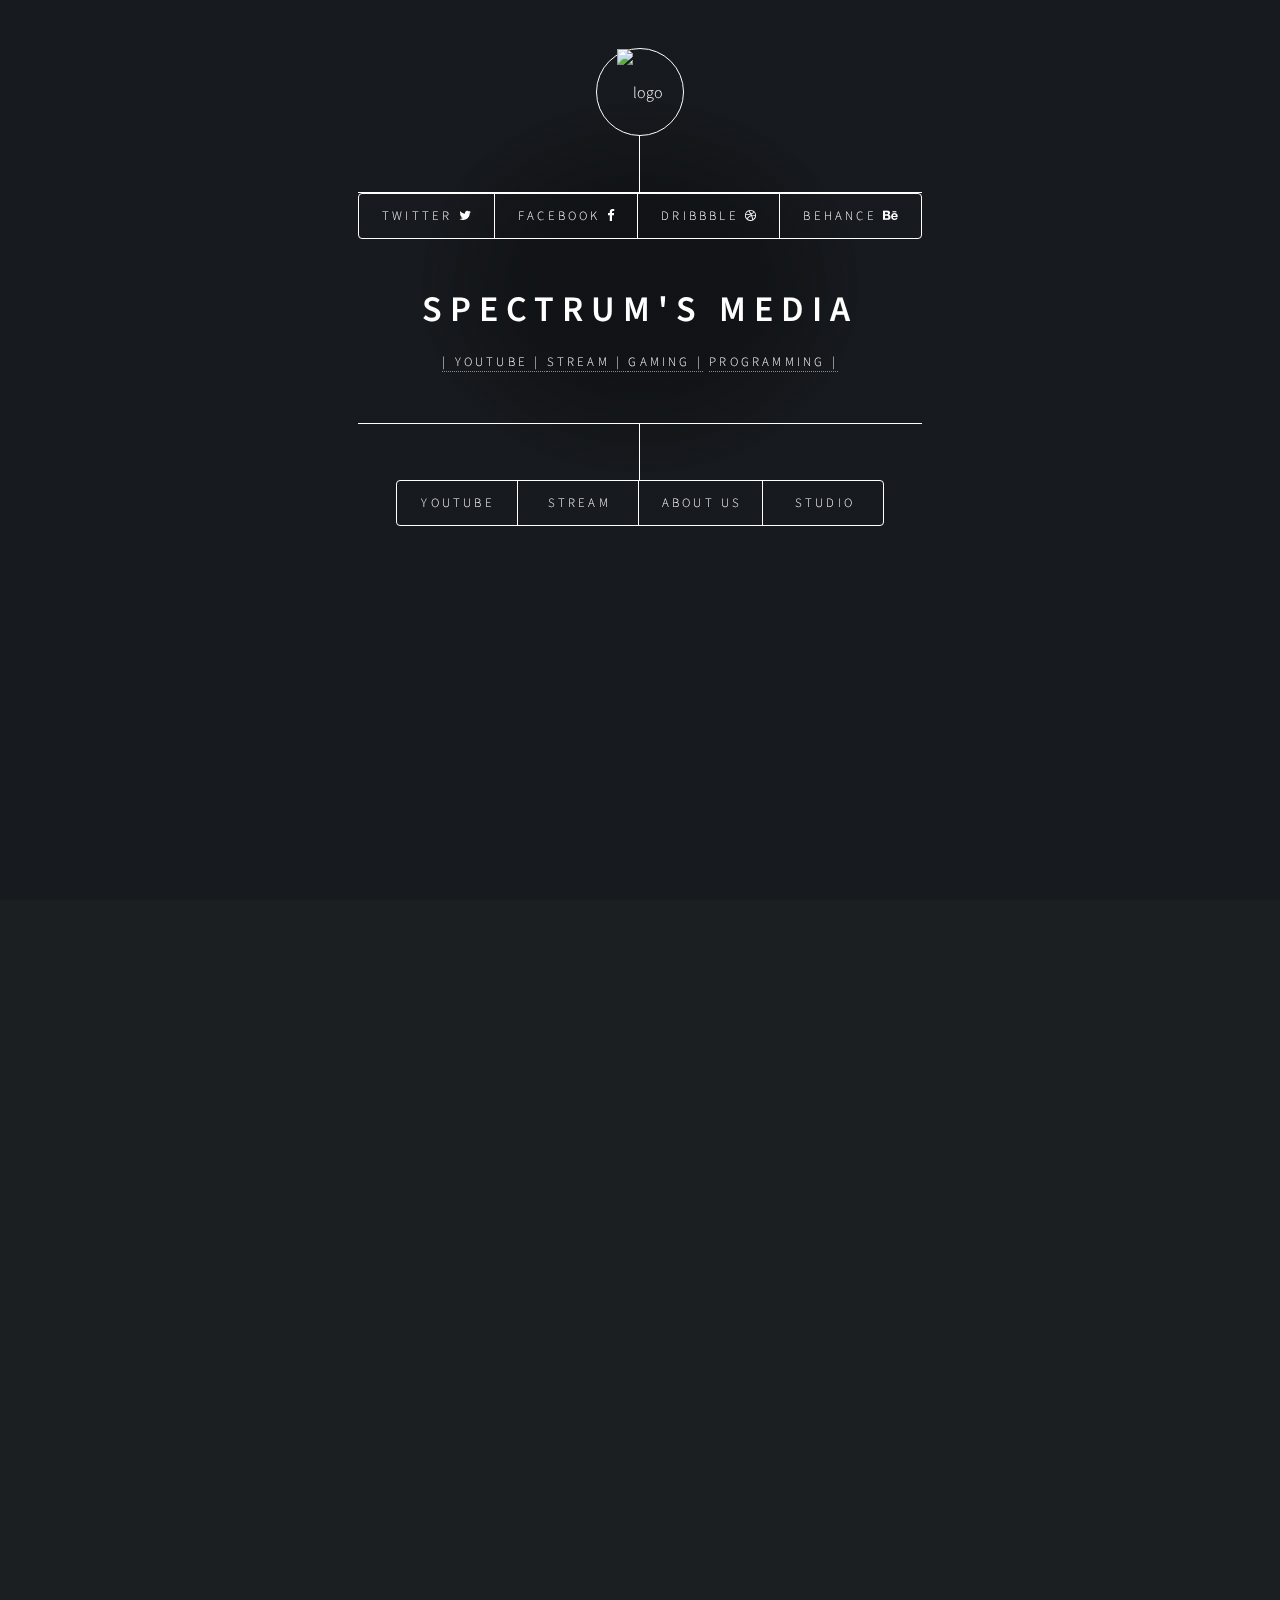
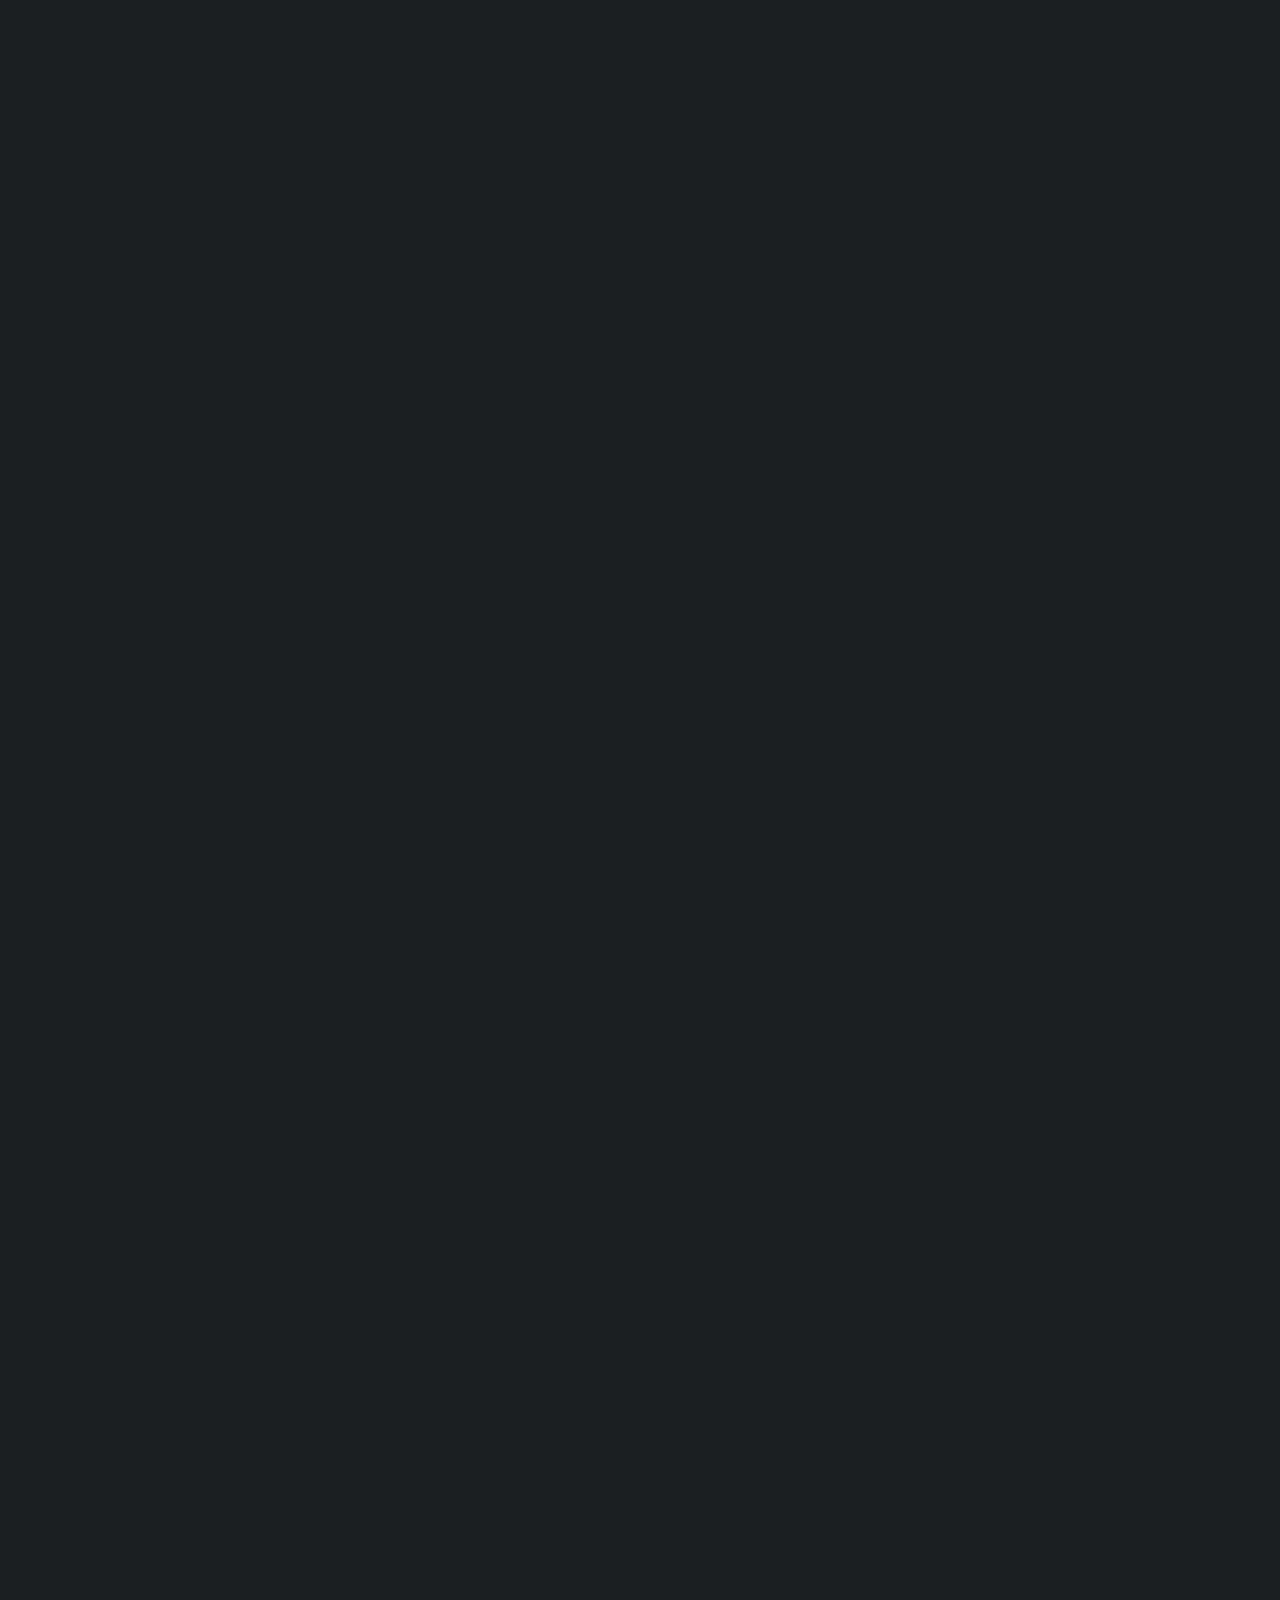
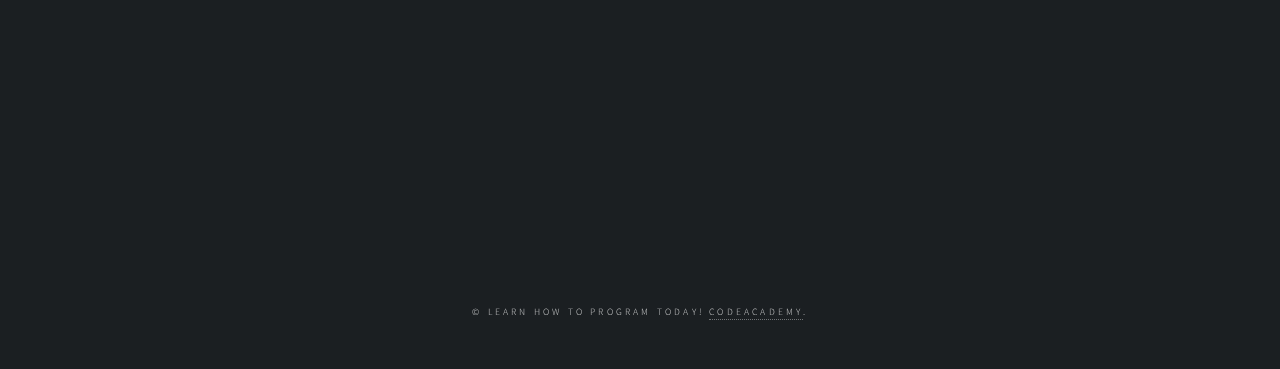
==== commit 7ac63f5c: "Update" ====
--- a/docs/index.html
+++ b/docs/index.html
@@ -84,8 +84,8 @@
 							<article id="work">
 								<h2 class="major">Stream</h2>
 								<span class="image main"><img src="images/pic02.jpg" alt="" /></span>
-								<p><iframe width="640" height="372" src="https://www.hitbox.tv/embed/thespectrum" frameborder="0" allowfullscreen></iframe></p>
-								<p><iframe width="340" height="700" src="https://www.hitbox.tv/embedchat/thespectrum" frameborder="0" allowfullscreen></iframe></p>
+								<iframe src="https://player.twitch.tv/?channel=thespectrumyt" frameborder="0" allowfullscreen="true" scrolling="no" height="378" width="620"></iframe><a href="https://www.twitch.tv/thespectrumyt?tt_content=text_link&tt_medium=live_embed" style="padding:2px 0px 4px; display:block; width:345px; font-weight:normal; font-size:10px; text-decoration:underline;">Watch live video from Spectrum on www.twitch.tv</a>
+								<iframe src="https://www.twitch.tv/embed/thespectrumyt/chat" frameborder="0" scrolling="no" height="500" width="350"></iframe>
 							</article>
 
 						<!-- About -->
